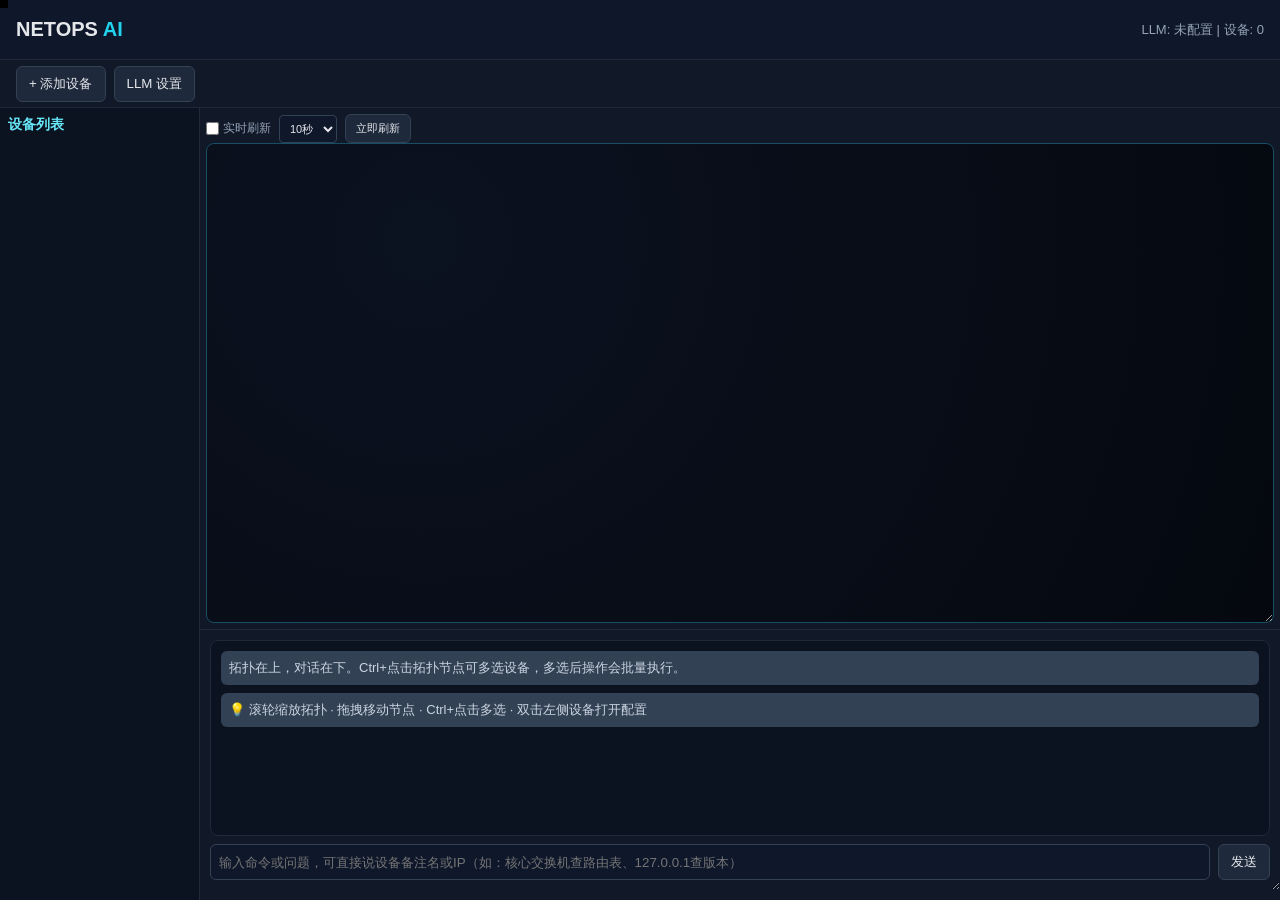
==== web/templates/index.html @ c91649f5 "chore: commit web updates and test scripts" ====
﻿<!DOCTYPE html>
<html lang="zh-CN">
<head>
  <meta charset="UTF-8">
  <meta name="viewport" content="width=device-width, initial-scale=1.0">
  <title>NetOps AI</title>
  <style>
    * { box-sizing: border-box; margin: 0; padding: 0; }
    body { font-family: sans-serif; background: #111827; color: #e5e7eb; }

    .header { height: 60px; background: #0f172a; border-bottom: 1px solid #1f2937; display: flex; align-items: center; justify-content: space-between; padding: 0 16px; }
    .title { font-weight: 700; font-size: 20px; }
    .title span { color: #22d3ee; }
    .status { color: #94a3b8; font-size: 13px; }

    .toolbar { height: 48px; background: #111827; border-bottom: 1px solid #1f2937; display: flex; align-items: center; gap: 8px; padding: 0 16px; }
    .btn { padding: 8px 12px; border: 1px solid #334155; background: #1e293b; color: #e5e7eb; border-radius: 6px; cursor: pointer; display: inline-block; text-align: center; min-height: 20px; }
    .btn:hover { border-color: #22d3ee; }

    .layout { height: calc(100vh - 108px); display: grid; grid-template-columns: 200px 1fr; }

    .left { border-right: 1px solid #1f2937; background: #0b1220; padding: 8px; overflow: auto; }
    .left h3 { margin-bottom: 10px; color: #67e8f9; font-size: 14px; }
    .device-item { padding: 8px; border: 1px solid #1f2937; border-radius: 6px; background: #0f172a; margin-bottom: 4px; cursor: pointer; }
    .device-item:hover { border-color: #22d3ee; }
    .device-name { font-weight: 600; font-size: 13px; }
    .device-ip { color: #6b7280; font-size: 11px; margin-top: 2px; }
    .dev-group { margin-bottom: 4px; }
    .dev-group-header { display: flex; align-items: center; gap: 6px; padding: 8px 10px; background: #0f172a; color: #94a3b8; font-size: 12px; font-weight: 600; cursor: pointer; border-radius: 4px; min-height: 28px; }
    .dev-group-header:hover { background: #1e293b; color: #e5e7eb; }
    .dev-group-arrow { font-size: 9px; transition: transform 0.15s; }
    .dev-group.open .dev-group-arrow { transform: rotate(90deg); }
    .dev-group-body { display: none; }
    .dev-group.open .dev-group-body { display: block; }

    .center { display: flex; flex-direction: column; min-width: 0; overflow-y: auto; }
    .topology-panel { border-bottom: 1px solid #1f2937; padding: 6px; flex-shrink: 0; }
    .topology-actions { display: flex; gap: 8px; flex-wrap: wrap; align-items: center; }
    .topology-infinite { position: relative; border: 1px solid #164e63; border-radius: 8px; background: radial-gradient(circle at 20% 20%, #0b1220 0%, #05080f 100%); height: 480px; min-height: 200px; max-height: 80vh; overflow: hidden; resize: vertical; }
    .topology-world { position: absolute; inset: 0; transform-origin: 0 0; }
    #topology-svg { position: absolute; inset: 0; width: 100%; height: 100%; pointer-events: none; }
    #topology-node-layer { position: absolute; inset: 0; }
    .topo-node { position: absolute; width: 120px; min-height: 32px; border: 1px solid #22d3ee; border-radius: 8px; background: rgba(6, 15, 27, 0.9); box-shadow: 0 0 10px rgba(34, 211, 238, 0.3); padding: 5px 7px; cursor: pointer; user-select: none; }
    .topo-node:hover { box-shadow: 0 0 16px rgba(56, 189, 248, 0.5); }
    .topo-node.router { border-color: #60a5fa; box-shadow: 0 0 10px rgba(96, 165, 250, 0.35); border-radius: 999px; }
    .topo-node.firewall { border-color: #fb923c; box-shadow: 0 0 10px rgba(251, 146, 60, 0.3); border-radius: 4px; }
    .topo-node.switch { border-color: #34d399; box-shadow: 0 0 10px rgba(52, 211, 153, 0.3); border-radius: 8px; }
    .topo-node.selected { box-shadow: 0 0 24px rgba(245, 158, 11, 0.8), 0 0 48px rgba(245, 158, 11, 0.3) !important; border-color: #f59e0b !important; border-width: 2px; }
    .topo-head { display:flex; align-items:center; gap:4px; }
    .node-dot { width: 8px; height: 8px; border-radius: 50%; background:#22d3ee; box-shadow:0 0 6px #22d3ee; flex: 0 0 8px; }
    .node-icon { width: 14px; height: 14px; flex: 0 0 14px; }
    .node-remark { font-size: 11px; font-weight: 700; color: #d1fafb; white-space: nowrap; overflow: hidden; text-overflow: ellipsis; line-height: 16px; flex: 1; }
    .node-status { width: 6px; height: 6px; border-radius: 50%; flex: 0 0 6px; margin-left: auto; }
    .node-status.online { background: #34d399; box-shadow: 0 0 4px #34d399; }
    .node-status.offline { background: #6b7280; }
    .node-chips { display: flex; gap: 2px; flex-wrap: nowrap; overflow: hidden; margin-top: 2px; }
    .chip { font-size: 9px; padding: 0 3px; border-radius: 2px; background: rgba(34,211,238,0.15); color: #67e8f9; white-space: nowrap; line-height: 12px; }
    .chip.warn { background: rgba(251,146,60,0.2); color: #fb923c; }
    .chip.ok { background: rgba(52,211,153,0.2); color: #34d399; }
    .cmd-output { margin:4px 0; border:1px solid #1e293b; border-radius:4px; overflow:hidden; }
    .cmd-header { display:flex; justify-content:space-between; padding:4px 8px; background:rgba(30,41,59,0.8); cursor:pointer; font-size:11px; color:#94a3b8; }
    .cmd-header:hover { background:rgba(51,65,85,0.8); }
    .cmd-name { color:#e2e8f0; font-weight:600; }
    .cmd-toggle { color:#64748b; font-size:10px; }
    .cmd-body { padding:6px 8px; background:rgba(6,15,27,0.6); font-size:10px; color:#94a3b8; max-height:300px; overflow-y:auto; }
    .cmd-body.collapsed { max-height:60px; overflow:hidden; position:relative; }
    .cmd-body.collapsed::after { content:''; position:absolute; bottom:0; left:0; right:0; height:20px; background:linear-gradient(transparent,rgba(6,15,27,0.9)); }
    .chip.ok { background: rgba(52,211,153,0.2); color: #34d399; }
    .topo-edge { stroke: #22d3ee; stroke-width: 1.8; opacity: 0.9; fill: none; }
    .topo-edge.trunk { stroke: #f59e0b; }
    .topo-edge.access { stroke: #22d3ee; }
    .topo-edge.l3-p2p { stroke: #34d399; stroke-dasharray: 5 4; }
    .port-label { fill: #7dd3fc; font-size: 10px; }
    .port-label.right { text-anchor: end; }

    .links { border: 1px solid #1f2937; border-radius: 8px; background: #0f172a; padding: 8px; max-height: 120px; overflow: auto; }
    .link-row { font-size: 12px; color: #cbd5e1; padding: 4px 0; border-bottom: 1px solid #1f2937; }    .link-row:last-child { border-bottom: none; }

    .chat-panel { padding: 10px; display: flex; flex-direction: column; height: 260px; min-height: 120px; max-height: 80vh; resize: vertical; overflow: hidden; flex-shrink: 0; }
    .messages { border: 1px solid #1f2937; border-radius: 8px; background: #0b1220; padding: 10px; overflow: auto; flex: 1; }
    .msg { margin-bottom: 8px; padding: 8px; border-radius: 6px; font-size: 13px; }
    .msg-user { background: #1d4ed8; color: #fff; text-align: right; }
    .msg-ai { background: #1f2937; }
    .msg-system { background: #334155; color: #cbd5e1; }
    .msg pre { background: #0f172a; border: 1px solid #1e293b; border-radius: 6px; padding: 8px; margin: 6px 0; font-size: 12px; color: #94a3b8; white-space: pre-wrap; word-break: break-all; overflow-x: auto; max-height: 200px; overflow-y: auto; }
    .msg .cmd-label { font-size: 11px; color: #67e8f9; margin-bottom: 2px; }
    .msg .answer { color: #e5e7eb; margin-top: 6px; line-height: 1.5; }
    .msg .answer strong { color: #67e8f9; }
    .chat-input { display: flex; gap: 8px; margin-top: 8px; }
    .chat-input input { flex: 1; border: 1px solid #334155; background: #0f172a; color: #e5e7eb; border-radius: 6px; padding: 8px; }

    .detail-row { display: flex; justify-content: space-between; border-bottom: 1px solid #1f2937; padding: 6px 0; }
    .detail-key { width: 80px; color: #94a3b8; font-size: 12px; flex-shrink:0; }
    .detail-val { flex: 1; color: #e5e7eb; font-size: 13px; margin-left: 8px; }

    .config-module { border: 1px solid #1f2937; border-radius: 8px; margin-bottom: 10px; overflow: hidden; }
    .config-module-header { padding: 8px 10px; background: #0f172a; color: #67e8f9; font-size: 13px; font-weight: 600; cursor: pointer; display: flex; justify-content: space-between; align-items: center; }
    .config-module-header:hover { background: #1e293b; }
    .config-module-body { padding: 10px; display: none; }
    .config-module.open .config-module-body { display: block; }
    .config-exec-btn { width: 100%; padding: 8px; background: #1d4ed8; color: #fff; border: none; border-radius: 6px; cursor: pointer; font-size: 13px; margin-top: 6px; }
    .config-exec-btn:hover { background: #2563eb; }
    .config-exec-btn:disabled { background: #334155; cursor: not-allowed; }
    .config-result { margin-top: 6px; padding: 6px; border-radius: 6px; font-size: 12px; max-height: 120px; overflow: auto; }
    .config-result.success { background: #064e3b; color: #6ee7b7; }
    .config-result.error { background: #450a0a; color: #fca5a5; }

    .cfg-tab { padding: 8px 14px; border: none; background: transparent; color: #94a3b8; font-size: 12px; cursor: pointer; border-bottom: 2px solid transparent; white-space: nowrap; }
    .cfg-tab.active { color: #22d3ee; border-bottom-color: #22d3ee; }
    .cfg-tab:hover { color: #67e8f9; }
    .cfg-grid { display: grid; grid-template-columns: 1fr 1fr; gap: 6px; }
    .cfg-grid .btn { font-size: 12px; padding: 8px 10px; text-align: left; min-height: 32px; }
    .cfg-grid .btn:hover { border-color: #22d3ee; background: #1e293b; }

    .modal { display: none; position: fixed; inset: 0; background: rgba(2, 6, 23, 0.75); align-items: center; justify-content: center; z-index: 1000; }
    .modal.show { display: flex; }
    .modal-box { width: 460px; max-width: 92vw; background: #0f172a; border: 1px solid #334155; border-radius: 10px; padding: 14px; z-index: 1001; position: relative; }
    .modal-head { display: flex; justify-content: space-between; align-items: center; margin-bottom: 10px; position: relative; z-index: 10; }
    .close { background: #1e293b; color: #e5e7eb; border: 1px solid #475569; font-size: 20px; cursor: pointer; min-width: 32px; min-height: 32px; display: inline-flex; align-items: center; justify-content: center; border-radius: 6px; padding: 4px; line-height: 1; flex-shrink: 0; }
    .close:hover { color: #ef4444; background: rgba(239,68,68,0.15); border-color: #ef4444; }
    .form-group { margin-bottom: 10px; }
    .form-group label { display: block; margin-bottom: 4px; color: #94a3b8; font-size: 12px; }
    .form-group input, .form-group select { width: 100%; border: 1px solid #334155; background: #0b1220; color: #e5e7eb; border-radius: 6px; padding: 8px; }
    .modal-actions { display: flex; justify-content: flex-end; gap: 8px; margin-top: 8px; }
  </style>
</head>
<body>
  <div class="header">
    <div class="title">NETOPS <span>AI</span></div>
    <div class="status"><span id="llm-status">LLM: 未配置</span> | <span id="device-count">设备: 0</span></div>
  </div>

  <div class="toolbar">
    <button class="btn" id="btn-add">+ 添加设备</button>
    <button class="btn" id="btn-llm">LLM 设置</button>
  </div>

  <div class="layout">
    <aside class="left">
      <h3>设备列表</h3>
      <div id="device-list"></div>
    </aside>

    <main class="center">
      <section class="topology-panel">
        <div class="topology-actions">
          <label style="font-size:12px;color:#94a3b8;display:flex;align-items:center;gap:4px;"><input type="checkbox" id="topo-autorefresh"> 实时刷新</label>
          <select id="topo-refresh-interval" style="font-size:11px;padding:4px 6px;background:#0f172a;color:#e5e7eb;border:1px solid #334155;border-radius:4px;min-height:28px;">
            <option value="5">5秒</option><option value="10" selected>10秒</option><option value="30">30秒</option><option value="60">60秒</option>
          </select>
          <button class="btn" id="btn-refresh-now" style="font-size:11px;padding:6px 10px;min-height:28px;">立即刷新</button>
        </div>
        <div id="topo-debug" style="position:absolute;top:0;left:0;z-index:999;background:#000;color:#0f0;font-size:10px;padding:4px;"></div>
        <div class="topology-infinite" id="topology-infinite">
          <div class="topology-world" id="topology-world">
            <svg id="topology-svg"></svg>
            <div id="topology-node-layer"></div>
          </div>
        </div>
      </section>

      <section class="chat-panel">
        <div class="messages" id="messages">
          <div class="msg msg-system">拓扑在上，对话在下。Ctrl+点击拓扑节点可多选设备，多选后操作会批量执行。</div>
        </div>
        <div class="chat-input">
          <input id="chat-input" placeholder="输入命令或问题，可直接说设备备注名或IP（如：核心交换机查路由表、127.0.0.1查版本）">
          <button class="btn" id="btn-stop" style="display:none;background:#dc2626;border-color:#dc2626;color:#fff;">停止</button>
          <button class="btn" id="btn-send">发送</button>
        </div>
      </section>
    </main>
  </div>

  <!-- 设备详情弹窗 -->
  <div class="modal" id="modal-device-detail">
    <div class="modal-box" style="width:480px;max-height:80vh;display:flex;flex-direction:column;">
      <div class="modal-head"><strong id="detail-modal-title">设备详情</strong><button class="close" onclick="closeModal('modal-device-detail')">×</button></div>
      <div id="detail-content"></div>
      <div style="margin-top:10px;display:grid;gap:8px;">
        <button class="btn" id="btn-test-detail">测试连接</button>
        <button class="btn" id="btn-conn-edit-detail">编辑</button>
        <button class="btn" id="btn-delete-detail">删除设备</button>
      </div>
    </div>
  </div>

  <div class="modal" id="modal-device">
    <div class="modal-box">
      <div class="modal-head"><strong id="modal-device-title">添加设备</strong><button class="close" onclick="closeModal('modal-device')">×</button></div>
      <div class="form-group"><label>连接方式</label><select id="add-type" onchange="toggleFields()"><option value="ssh">SSH</option><option value="telnet">Telnet</option><option value="serial">串口</option></select></div>
      <div class="form-group"><label>设备类型</label><select id="add-device-type"><option value="layer2_switch">二层交换机</option><option value="layer3_switch">三层交换机</option><option value="router">路由器</option><option value="firewall">防火墙</option><option value="unknown" selected>自动识别</option></select></div>
      <div id="net-fields">
        <div class="form-group"><label>IP</label><input id="add-ip" placeholder="192.168.1.1"></div>
        <div class="form-group"><label>端口</label><input id="add-port" value="22"></div>
      </div>
      <div id="serial-fields" style="display:none;">
        <div class="form-group"><label>串口</label><input id="add-serial" placeholder="COM3"></div>
        <div class="form-group"><label>波特率</label><select id="add-baud"><option value="9600">9600</option><option value="115200" selected>115200</option></select></div>
      </div>
      <div class="form-group"><label>备注</label><input id="add-remark" placeholder="例如：上海核心"></div>
      <div class="form-group"><label>用户名</label><input id="add-user" placeholder="admin"></div>
      <div class="form-group"><label>密码</label><input id="add-pass" type="password"></div>
      <div class="modal-actions">
        <button class="btn" id="btn-save-device" style="background:#1d4ed8;color:#fff;">保存</button>
        <button class="btn" id="btn-test-device" style="display:none;">测试连接</button>
        <button class="btn" id="btn-delete-device" style="background:#7c2d12;border-color:#7c2d12;display:none;">删除</button>
        <button class="btn" onclick="closeModal('modal-device')" style="margin-left:auto;">取消</button>
      </div>
    </div>
  </div>

  <div class="modal" id="modal-conn">
    <div class="modal-box">
      <div class="modal-head"><strong>连接方式编辑</strong><button class="close" onclick="closeModal('modal-conn')">×</button></div>
      <div class="form-group"><label>连接方式</label><select id="conn-type" onchange="toggleConnFields()"><option value="ssh">SSH</option><option value="telnet">Telnet</option><option value="serial">串口</option></select></div>
      <div class="form-group"><label>设备类型</label><select id="conn-device-type"><option value="layer2_switch">二层交换机</option><option value="layer3_switch">三层交换机</option><option value="router">路由器</option><option value="firewall">防火墙</option><option value="unknown">自动识别</option></select></div>
      <div class="form-group"><label>备注</label><input id="conn-remark" placeholder="例如：核心交换机"></div>
      <div id="conn-net-fields">
        <div class="form-group"><label>IP</label><input id="conn-ip" placeholder="192.168.1.1"></div>
        <div class="form-group"><label>端口</label><input id="conn-port" value="22"></div>
      </div>
      <div id="conn-serial-fields" style="display:none;">
        <div class="form-group"><label>串口</label><input id="conn-serial" placeholder="COM3"></div>
        <div class="form-group"><label>波特率</label><select id="conn-baud"><option value="9600">9600</option><option value="115200" selected>115200</option></select></div>
      </div>
      <div class="form-group"><label>用户名</label><input id="conn-user" placeholder="admin"></div>
      <div class="form-group"><label>密码</label><input id="conn-pass" type="password"></div>
      <div class="modal-actions"><button class="btn" onclick="closeModal('modal-conn')">取消</button><button class="btn" id="btn-save-conn">保存连接方式</button></div>
    </div>
  </div>

  <div class="modal" id="modal-llm">
    <div class="modal-box">
      <div class="modal-head"><strong>LLM 配置</strong><button class="close" onclick="closeModal('modal-llm')">×</button></div>
      <div class="form-group"><label>Endpoint</label><input id="llm-endpoint" placeholder="http://127.0.0.1:1234/v1"></div>
      <div class="form-group"><label>API Key（可选）</label><input id="llm-key"></div>
      <div class="form-group"><label>模型</label><select id="llm-model"><option value="">-- 获取 --</option></select></div>
      <div class="modal-actions"><button class="btn" id="btn-get-models">获取模型</button><button class="btn" id="btn-save-llm">保存</button></div>
    </div>
  </div>

  <div class="modal" id="modal-config">
    <div class="modal-box" style="width:680px;max-width:96vw;max-height:90vh;display:flex;flex-direction:column;">
      <div class="modal-head">
        <strong id="config-modal-title">配置中心</strong>
        <span id="config-device-type" style="margin-left:8px;font-size:11px;color:#94a3b8;"></span>
        <button class="close" onclick="closeModal('modal-config')">×</button>
      </div>
      <div id="config-tabs" style="display:flex;gap:0;border-bottom:1px solid #1f2937;margin-bottom:10px;flex-shrink:0;overflow-x:auto;"></div>
      <div id="config-panel" style="flex:1;overflow-y:auto;padding-right:4px;"></div>
    </div>
  </div>

  <script>
    let devices = [];
    let selectedId = null;
    let selectedIds = new Set();  // 多选设备集合
    let editingDeviceId = null;
    let editingBasicOnly = false;
    let topologyState = { nodes: [], links: [], version: 1 };
    let view = { x: 0, y: 0, scale: 1 };
    let dragNodeId = null;
    let dragStart = null;
    let panning = false;

    document.addEventListener('DOMContentLoaded', async () => {
      console.log('[NetOps] DOM loaded, initializing...');
      loadChatHistory();
      bindEvents();
      console.log('[NetOps] Events bound');
      await loadDevices();
      console.log('[NetOps] Devices loaded:', devices.length);
      await loadTopologyState();
      console.log('[NetOps] Topology state loaded, links:', (topologyState.links||[]).length);
      await loadTopologyTemplates();
      await loadLLM();
      buildTopologyFromDevices();
      renderAll();
      console.log('[NetOps] Init complete. openDeviceDetail:', typeof openDeviceDetail, 'openTopologyDeviceConfig:', typeof openTopologyDeviceConfig);
    });

    function bindEvents() {
      document.getElementById('btn-add').onclick = openAddDevice;
      document.getElementById('btn-save-device').onclick = saveDevice;
      document.getElementById('btn-test-device').onclick = testCurrentDevice;
      document.getElementById('btn-delete-device').onclick = deleteCurrentDevice;
      document.getElementById('btn-save-conn').onclick = saveConnConfig;
      document.getElementById('btn-send').onclick = sendChat;
      document.getElementById('btn-stop').onclick = stopChat;
      document.getElementById('chat-input').onkeydown = e => { if (e.key === 'Enter') sendChat(); };

      document.getElementById('btn-llm').onclick = () => openModal('modal-llm');
      document.getElementById('btn-get-models').onclick = getModels;
      document.getElementById('btn-save-llm').onclick = saveLLM;

      document.getElementById('btn-refresh-now').onclick = async () => {
        const btn = document.getElementById('btn-refresh-now');
        if (btn.disabled) return;
        btn.disabled = true; btn.textContent = '发现中...';
        addMsg('system', '⏳ 重新发现拓扑...');
        try {
          const r = await fetch('/api/topology/discover', { method: 'POST' });
          const d = await r.json();
          if (d.success) {
            topologyState = d.state || topologyState;
            await loadDevices();
            buildTopologyFromDevices();
            await syncTopologyState();
            renderAll();
            addMsg('system', `✅ 发现 ${topologyState.links?.length || 0} 条链路`);
          } else {
            addMsg('system', '❌ 发现失败: ' + (d.message || ''));
          }
        } catch (e) {
          addMsg('system', '❌ 请求失败');
        } finally {
          const btn = document.getElementById('btn-refresh-now');
          btn.disabled = false; btn.textContent = '立即刷新';
        }
      };
      document.getElementById('topo-autorefresh').onchange = function() {
        if(this.checked) startTopoRefresh(parseInt(document.getElementById('topo-refresh-interval').value));
        else stopTopoRefresh();
      };
      document.getElementById('topo-refresh-interval').onchange = function() {
        if(document.getElementById('topo-autorefresh').checked) startTopoRefresh(parseInt(this.value));
      };

      initTopologyInteractions();
    }

    function openModal(id) { document.getElementById(id).classList.add('show'); }
    function closeModal(id) { document.getElementById(id).classList.remove('show'); }

    const CHAT_HISTORY_KEY = 'netops_chat_history';
    const MAX_HISTORY = 50;

    function loadChatHistory() {
      try {
        const h = JSON.parse(localStorage.getItem(CHAT_HISTORY_KEY) || '[]');
        h.forEach(m => {
          const box = document.getElementById('messages');
          const cls = m.type === 'user' ? 'msg-user' : (m.type === 'system' ? 'msg-system' : 'msg-ai');
          const html = m.type === 'ai' ? formatAIResponse(m.text) : escapeHtml(m.text);
          box.innerHTML += `<div class="msg ${cls}">${html}</div>`;
        });
        const box = document.getElementById('messages');
        box.scrollTop = box.scrollHeight;
      } catch(e) {}
    }

    function addMsg(type, text) {
      const box = document.getElementById('messages');
      const cls = type === 'user' ? 'msg-user' : (type === 'system' ? 'msg-system' : 'msg-ai');
      let html = '';
      if (type === 'ai' && text) {
        html = formatAIResponse(text);
      } else {
        html = escapeHtml(text);
      }
      box.innerHTML += `<div class="msg ${cls}">${html}</div>`;
      box.scrollTop = box.scrollHeight;
      // 持久化
      try {
        const h = JSON.parse(localStorage.getItem(CHAT_HISTORY_KEY) || '[]');
        h.push({type, text});
        if (h.length > MAX_HISTORY) h.splice(0, h.length - MAX_HISTORY);
        localStorage.setItem(CHAT_HISTORY_KEY, JSON.stringify(h));
      } catch(e) {}
    }

    function escapeHtml(s) {
      return String(s).replace(/&/g,'&amp;').replace(/</g,'&lt;').replace(/>/g,'&gt;');
    }

    function formatAIResponse(text) {
      // 把 AI 回复按"命令:"/"命令：" 和 "输出:"/"输出：" 分段
      // 模式：命令: xxx \n 输出: yyy \n --- \n 总结内容
      let html = '';
      const parts = text.split(/---+/);
      const cmdSection = parts[0] || '';
      const answerSection = parts.slice(1).join('---').trim();

      // 解析命令和输出
      const cmdBlocks = [];
      const cmdRegex = /(?:命令|命令)[：:]\s*(.*?)(?=(?:输出|输出)[：:]|$)/gs;
      const outRegex = /(?:输出|输出)[：:]\s*(.*?)(?=---|(?:命令|命令)[：:]|$)/gs;

      // 简单分段：按 "命令:" 和 "输出:" 切
      let remaining = cmdSection;
      let hasCmd = false;
      while (remaining.length > 0) {
        const cmdIdx = remaining.search(/(?:命令)[：:]/);
        const outIdx = remaining.search(/(?:输出)[：:]/);

        if (cmdIdx >= 0 || outIdx >= 0) {
          hasCmd = true;
          // 取最早的那个
          const firstIdx = (cmdIdx >= 0 && outIdx >= 0) ? Math.min(cmdIdx, outIdx) : Math.max(cmdIdx, outIdx);
          const before = remaining.substring(0, firstIdx).trim();
          if (before) html += `<div class="answer">${escapeHtml(before)}</div>`;
          remaining = remaining.substring(firstIdx);

          if (remaining.startsWith('命令') || remaining.startsWith('命令')) {
            const endCmd = remaining.indexOf('输出');
            const cmdText = endCmd >= 0 ? remaining.substring(3, endCmd).replace(/[：:]/, '').trim() : remaining.substring(3).replace(/[：:]/, '').trim();
            html += `<div class="cmd-label">📌 命令</div>`;
            html += `<pre>${escapeHtml(cmdText)}</pre>`;
            remaining = endCmd >= 0 ? remaining.substring(endCmd) : '';
          } else if (remaining.startsWith('输出') || remaining.startsWith('输出')) {
            const endOut = remaining.indexOf('---');
            const endCmd2 = remaining.indexOf('命令', 3);
            let endPos = remaining.length;
            if (endOut >= 0) endPos = Math.min(endPos, endOut);
            if (endCmd2 >= 0) endPos = Math.min(endPos, endCmd2);
            const outText = remaining.substring(3, endPos).replace(/[：:]/, '').trim();
            html += `<div class="cmd-label">📋 输出</div>`;
            html += `<pre>${escapeHtml(outText)}</pre>`;
            remaining = remaining.substring(endPos);
          } else {
            html += escapeHtml(remaining);
            break;
          }
        } else {
          if (remaining.trim()) html += `<div class="answer">${escapeHtml(remaining)}</div>`;
          break;
        }
      }

      // 答案部分（--- 之后的内容，直接追加不额外加标题）
      if (answerSection) {
        html += `<div class="answer" style="margin-top:8px; padding-top:6px; border-top:1px solid #334155;">${escapeHtml(answerSection)}</div>`;
      }

      // 如果没有解析出任何命令块，直接显示原文
      if (!hasCmd && !answerSection) {
        html = `<div class="answer">${escapeHtml(text)}</div>`;
      }

      return html;
    }

    function toggleFields() {
      const t = document.getElementById('add-type').value;
      document.getElementById('net-fields').style.display = t === 'serial' ? 'none' : 'block';
      document.getElementById('serial-fields').style.display = t === 'serial' ? 'block' : 'none';
      if (t === 'ssh') document.getElementById('add-port').value = '22';
      if (t === 'telnet') document.getElementById('add-port').value = '23';
    }

    function toggleConnFields() {
      const t = document.getElementById('conn-type').value;
      document.getElementById('conn-net-fields').style.display = t === 'serial' ? 'none' : 'block';
      document.getElementById('conn-serial-fields').style.display = t === 'serial' ? 'block' : 'none';
      if (t === 'ssh') document.getElementById('conn-port').value = '22';
      if (t === 'telnet') document.getElementById('conn-port').value = '23';
    }

    function openAddDevice() {
      editingDeviceId = null;
      editingBasicOnly = false;
      document.getElementById('modal-device-title').textContent = '添加设备';
      document.getElementById('add-type').value = 'ssh';
      document.getElementById('add-device-type').value = 'unknown';
      document.getElementById('add-ip').value = '';
      document.getElementById('add-port').value = '22';
      document.getElementById('add-serial').value = '';
      document.getElementById('add-baud').value = '115200';
      document.getElementById('add-remark').value = '';
      document.getElementById('add-user').value = '';
      document.getElementById('add-pass').value = '';
      document.getElementById('add-type').closest('.form-group').style.display = 'block';
      document.getElementById('add-user').closest('.form-group').style.display = 'block';
      document.getElementById('add-pass').closest('.form-group').style.display = 'block';
      document.getElementById('btn-delete-device').style.display = 'none';
      document.getElementById('btn-test-device').style.display = 'none';
      toggleFields();
      openModal('modal-device');
    }

    function openDeviceEditor(id) {
      const d = devices.find(x => x.id === id);
      if (!d) return;
      editingDeviceId = id;
      editingBasicOnly = false;
      document.getElementById('modal-device-title').textContent = '编辑连接配置';
      document.getElementById('add-type').value = d.conn_type || 'ssh';
      toggleFields();
      if (d.conn_type === 'serial') {
        document.getElementById('add-serial').value = d.serial_port || '';
        document.getElementById('add-baud').value = String(d.baud || 115200);
      } else {
        document.getElementById('add-ip').value = d.ip || '';
        document.getElementById('add-port').value = String(d.port || (d.conn_type === 'telnet' ? 23 : 22));
      }
      document.getElementById('add-device-type').value = d.device_type || 'unknown';
      document.getElementById('add-remark').value = d.remark || '';
      document.getElementById('add-user').value = d.username || '';
      document.getElementById('add-pass').value = d.password || '';

      // 左侧编辑：全部字段都可编辑
      document.getElementById('add-type').closest('.form-group').style.display = 'block';
      document.getElementById('add-user').closest('.form-group').style.display = 'block';
      document.getElementById('add-pass').closest('.form-group').style.display = 'block';

      // 编辑模式显示测试连接和删除按钮
      document.getElementById('btn-delete-device').style.display = 'inline-block';
      document.getElementById('btn-test-device').style.display = 'inline-block';

      openModal('modal-device');
    }

    function openConnEditor(id) {
      if (id) { selectedIds.clear(); selectedIds.add(id); selectedId = id; }
      const d = devices.find(x => x.id === selectedId);
      if (!d) { alert('请先选中设备'); return; }
      document.getElementById('conn-type').value = d.conn_type || 'ssh';
      document.getElementById('conn-device-type').value = d.device_type || 'unknown';
      document.getElementById('conn-remark').value = d.remark || '';
      document.getElementById('conn-ip').value = d.ip || '';
      document.getElementById('conn-port').value = String(d.port || (d.conn_type === 'telnet' ? 23 : 22));
      document.getElementById('conn-serial').value = d.serial_port || '';
      document.getElementById('conn-baud').value = String(d.baud || 115200);
      document.getElementById('conn-user').value = d.username || '';
      document.getElementById('conn-pass').value = d.password || '';
      toggleConnFields();
      openModal('modal-conn');
    }

    async function saveConnConfig() {
      const d = devices.find(x => x.id === selectedId);
      if (!d) { alert('请先选中设备'); return; }
      const connType = document.getElementById('conn-type').value;
      const payload = {
        device_id: d.id,
        conn_type: connType,
        device_type: document.getElementById('conn-device-type').value || d.device_type || 'unknown',
        remark: document.getElementById('conn-remark').value.trim(),
        username: document.getElementById('conn-user').value.trim(),
        password: document.getElementById('conn-pass').value,
      };
      if (connType === 'serial') {
        payload.serial_port = document.getElementById('conn-serial').value.trim();
        payload.baud = parseInt(document.getElementById('conn-baud').value || '115200');
        if (!payload.serial_port) { alert('请输入串口'); return; }
      } else {
        payload.ip = document.getElementById('conn-ip').value.trim();
        payload.port = parseInt(document.getElementById('conn-port').value || (connType === 'telnet' ? '23' : '22'));
        if (!payload.ip) { alert('请输入 IP'); return; }
      }

      const r = await fetch('/api/device/add', {
        method: 'POST',
        headers: { 'Content-Type': 'application/json' },
        body: JSON.stringify(payload)
      });
      const res = await r.json();
      if (!res.success) { alert(res.message || '保存失败'); return; }
      closeModal('modal-conn');
      await loadDevices();
      buildTopologyFromDevices();
      await syncTopologyState();
      renderAll();
      addMsg('system', '连接方式已更新');
    }

    async function loadDevices() {
      const r = await fetch('/api/devices');
      const d = await r.json();
      devices = d.devices || [];
    }

    async function loadTopologyState() {
      try {
        const r = await fetch('/api/topology/state');
        const d = await r.json();
        topologyState = d.state || { nodes: [], links: [], version: 1 };
      } catch {
        topologyState = { nodes: [], links: [], version: 1 };
      }
    }

    async function syncTopologyState() {
      await fetch('/api/topology/state', {
        method: 'PATCH',
        headers: { 'Content-Type': 'application/json' },
        body: JSON.stringify(topologyState)
      });
    }

    function buildTopologyFromDevices() {
      const oldNodes = topologyState.nodes || [];
      topologyState.nodes = devices.map(d => {
        const existing = oldNodes.find(n => n.id === d.id);
        return {
          id: d.id,
          name: d.name,
          remark: d.remark || '',
          ip: d.ip || d.serial_port || 'N/A',
          deviceType: d.device_type || 'unknown',
          x: existing?.x,
          y: existing?.y
        };
      });
    }

    function iconSvg(dtype) {
      const t = (dtype || '').toLowerCase();
      if (t.includes('router')) {
        return `<svg class="node-icon" viewBox="0 0 24 24" fill="none"><circle cx="12" cy="12" r="10" stroke="#60a5fa" stroke-width="2"/><path d="M7 12h10M12 7v10" stroke="#60a5fa" stroke-width="2"/></svg>`;
      }
      if (t.includes('firewall')) {
        return `<svg class="node-icon" viewBox="0 0 24 24" fill="none"><rect x="4" y="4" width="16" height="16" rx="2" stroke="#fb923c" stroke-width="2"/><path d="M4 10h16M4 14h16M10 4v16M14 4v16" stroke="#fb923c" stroke-width="1.5"/></svg>`;
      }
      return `<svg class="node-icon" viewBox="0 0 24 24" fill="none"><rect x="3" y="6" width="18" height="12" rx="2" stroke="#34d399" stroke-width="2"/><circle cx="8" cy="12" r="1.5" fill="#34d399"/><circle cx="12" cy="12" r="1.5" fill="#34d399"/><circle cx="16" cy="12" r="1.5" fill="#34d399"/></svg>`;
    }

    let _clickMoved = false;

    function initTopologyInteractions() {
      const infinite = document.getElementById('topology-infinite');
      const nodeLayer = document.getElementById('topology-node-layer');

      infinite.addEventListener('wheel', (e) => {
        e.preventDefault();
        const delta = e.deltaY > 0 ? -0.08 : 0.08;
        view.scale = Math.min(2.2, Math.max(0.4, view.scale + delta));
        renderTopology();
      }, { passive: false });

      infinite.addEventListener('mousedown', (e) => {
        const node = e.target.closest('.topo-node');
        if (node) {
          dragNodeId = node.dataset.id;
          dragStart = { x: e.clientX, y: e.clientY };
          _clickMoved = false;
          e.preventDefault();
          return;
        }
        panning = true;
        dragStart = { x: e.clientX, y: e.clientY };
        _clickMoved = false;
      });

      window.addEventListener('mousemove', (e) => {
        if (dragNodeId) {
          const n = (topologyState.nodes || []).find(x => x.id === dragNodeId);
          if (!n || !dragStart) return;
          const dx = Math.abs(e.clientX - dragStart.x);
          const dy = Math.abs(e.clientY - dragStart.y);
          if (dx > 3 || dy > 3) _clickMoved = true;
          n.x += (e.clientX - dragStart.x) / view.scale;
          n.y += (e.clientY - dragStart.y) / view.scale;
          dragStart = { x: e.clientX, y: e.clientY };
          renderTopology();
          return;
        }
        if (panning && dragStart) {
          const dx = Math.abs(e.clientX - dragStart.x);
          const dy = Math.abs(e.clientY - dragStart.y);
          if (dx > 3 || dy > 3) _clickMoved = true;
          view.x += (e.clientX - dragStart.x);
          view.y += (e.clientY - dragStart.y);
          dragStart = { x: e.clientX, y: e.clientY };
          renderTopology();
        }
      });

      window.addEventListener('mouseup', async () => {
        if (dragNodeId || panning) {
          const wasClick = !_clickMoved;
          const wasPanning = panning;
          dragNodeId = null;
          panning = false;
          dragStart = null;
          _clickMoved = false;
          // 点击空白区域（非拖拽）→ 取消所有选中
          if (wasClick && wasPanning && selectedIds.size > 0) {
            selectedIds.clear();
            selectedId = null;
            renderAll();
          }
          await syncTopologyState();
        }
      });

      // Esc 键取消选中
      window.addEventListener('keydown', (e) => {
        if (e.key === 'Escape') {
          if (selectedIds.size > 0) {
            selectedIds.clear();
            selectedId = null;
            renderAll();
          }
        }
      });

      // 首次提示
      if (!window._topoTipShown) {
        window._topoTipShown = true;
        addMsg('system', '💡 滚轮缩放拓扑 · 拖拽移动节点 · Ctrl+点击多选 · 双击左侧设备打开配置');
      }
    }

    function renderAll() {
      renderDeviceList();
      renderTopology();
      document.getElementById('device-count').textContent = '设备: ' + devices.length;
    }

    function renderDeviceList() {
      const list = document.getElementById('device-list');
      if (!devices.length) {
        list.innerHTML = '<div style="color:#94a3b8;font-size:12px;">暂无设备</div>';
        return;
      }
      // 按设备类型分组
      const groups = {};
      const typeLabels = {layer2_switch:'二层交换机',layer3_switch:'三层交换机',router:'路由器',firewall:'防火墙',switch:'二层交换机',unknown:'未分类'};
      devices.forEach(d => {
        const t = d.device_type || 'unknown';
        if (!groups[t]) groups[t] = [];
        groups[t].push(d);
      });
      let html = '';
      Object.keys(groups).sort().forEach(type => {
        const label = typeLabels[type] || type;
        const count = groups[type].length;
        html += `<div class="dev-group">
          <div class="dev-group-header" onclick="this.parentElement.classList.toggle('open')">
            <span class="dev-group-arrow">▶</span>
            <span>${label}</span>
            <span style="margin-left:auto;font-size:10px;color:#6b7280;">${count}</span>
          </div>
          <div class="dev-group-body">`;
        groups[type].forEach(d => {
          const onlineDot = d.facts && d.facts.last_collected ? '<span style="width:6px;height:6px;border-radius:50%;background:#34d399;display:inline-block;margin-right:4px;box-shadow:0 0 4px #34d399;"></span>' : '<span style="width:6px;height:6px;border-radius:50%;background:#6b7280;display:inline-block;margin-right:4px;"></span>';
          html += `<div class="device-item" onclick="openConnEditor('${d.id}')" ondblclick="selectAndConfigDevice('${d.id}')" title="单击编辑连接 · 双击打开配置">
            <div class="device-name">${onlineDot}${d.remark || d.name}</div>
            <div class="device-ip">${d.conn_type || 'ssh'}://${d.ip || d.serial_port || 'N/A'}${d.port ? ':' + d.port : ''}</div>
          </div>`;
        });
        html += `</div></div>`;
      });
      list.innerHTML = html;
    }

    function renderTopology() {
      const typeLabels = {layer2_switch:'二层交换机',layer3_switch:'三层交换机',router:'路由器',firewall:'防火墙',switch:'二层交换机',unknown:'未分类'};
      const nodeLayer = document.getElementById('topology-node-layer');
      const svg = document.getElementById('topology-svg');
      const world = document.getElementById('topology-world');

      const nodes = topologyState.nodes || [];
      const links = topologyState.links || [];

      // 智能自动布局（力导向）——只对无坐标的节点布局，或全部重新布局
      const needLayout = nodes.some(n => typeof n.x !== 'number' || typeof n.y !== 'number');
      if (needLayout && nodes.length > 0 && links.length > 0) {
        // 初始位置：按拓扑层级排列
        // 找到连接数最多的节点放中间
        const connCount = {};
        links.forEach(l => { connCount[l.from] = (connCount[l.from]||0)+1; connCount[l.to] = (connCount[l.to]||0)+1; });
        const center = nodes.reduce((a,b) => (connCount[b.id]||0) > (connCount[a.id]||0) ? b : a);
        const cx = 400, cy = 250;
        center.x = cx; center.y = cy;
        // 其他节点按连线关系环形分布
        const others = nodes.filter(n => n.id !== center.id);
        const angleStep = (2 * Math.PI) / Math.max(others.length, 1);
        const radius = Math.max(180, others.length * 60);
        others.forEach((n, i) => {
          const angle = angleStep * i - Math.PI / 2;
          n.x = cx + radius * Math.cos(angle);
          n.y = cy + radius * Math.sin(angle);
        });
        // 力导向迭代优化（简化版）
        for (let iter = 0; iter < 60; iter++) {
          const forces = nodes.map(() => ({fx:0, fy:0}));
          // 节点间斥力
          for (let i = 0; i < nodes.length; i++) {
            for (let j = i+1; j < nodes.length; j++) {
              let dx = nodes[j].x - nodes[i].x;
              let dy = nodes[j].y - nodes[i].y;
              let dist = Math.sqrt(dx*dx + dy*dy) || 1;
              let repulse = 8000 / (dist * dist);
              let ux = dx/dist, uy = dy/dist;
              forces[i].fx -= ux * repulse;
              forces[i].fy -= uy * repulse;
              forces[j].fx += ux * repulse;
              forces[j].fy += uy * repulse;
            }
          }
          // 连线引力
          links.forEach(l => {
            const ai = nodes.findIndex(n => n.id === l.from);
            const bi = nodes.findIndex(n => n.id === l.to);
            if (ai < 0 || bi < 0) return;
            let dx = nodes[bi].x - nodes[ai].x;
            let dy = nodes[bi].y - nodes[ai].y;
            let dist = Math.sqrt(dx*dx + dy*dy) || 1;
            let attract = (dist - 220) * 0.05;
            let ux = dx/dist, uy = dy/dist;
            forces[ai].fx += ux * attract;
            forces[ai].fy += uy * attract;
            forces[bi].fx -= ux * attract;
            forces[bi].fy -= uy * attract;
          });
          // 应用力
          const damping = 0.6;
          nodes.forEach((n, i) => {
            n.x += forces[i].fx * damping;
            n.y += forces[i].fy * damping;
            // 限制在画布内
            n.x = Math.max(40, Math.min(1200, n.x));
            n.y = Math.max(40, Math.min(600, n.y));
          });
        }
      } else if (needLayout && nodes.length > 0) {
        // 没有链路时用网格布局
        let autoIdx = 0;
        nodes.forEach((n) => {
          if (typeof n.x !== 'number' || typeof n.y !== 'number') {
            const cols = 4;
            const row = Math.floor(autoIdx / cols);
            const col = autoIdx % cols;
            n.x = 40 + col * 200;
            n.y = 40 + row * 140;
            autoIdx++;
          }
        });
      }

      world.style.transform = `translate(${view.x}px, ${view.y}px) scale(${view.scale})`;

      if (!nodes.length) {
        nodeLayer.innerHTML = '<div style="color:#94a3b8;position:absolute;left:20px;top:20px;">暂无设备，请先添加设备。</div>';
        svg.innerHTML = '';
      } else {
        nodeLayer.innerHTML = nodes.map(n => {
          const t = (n.deviceType || '').toLowerCase();
          const cls = t.includes('router') ? 'router' : (t.includes('firewall') ? 'firewall' : 'switch');
          const dev = devices.find(x => x.id === n.id);
          const facts = dev?.facts || {};
          let chips = '';
          if (facts.vlan_count) chips += `<span class="chip ok">VLAN:${facts.vlan_count}</span>`;
          if (facts.up_interfaces) chips += `<span class="chip ok">UP:${facts.up_interfaces}</span>`;
          if (facts.trunk_ports?.length) chips += `<span class="chip warn">Trunk:${facts.trunk_ports.length}</span>`;
          chips += facts.last_collected ? `<span class="chip ok">● 在线</span>` : `<span class="chip" style="color:#6b7280;">○ 未采集</span>`;
          const selCls = selectedIds.has(n.id) ? ' selected' : '';
          return `
          <div class="topo-node ${cls}${selCls}" data-id="${n.id}" style="left:${n.x}px; top:${n.y}px;" onclick="selectTopoNode('${n.id}', event)" ondblclick="openTopologyDeviceConfig('${n.id}', event)" title="${n.remark || n.name}\nIP: ${n.ip || 'N/A'}\n类型: ${typeLabels[n.deviceType] || n.deviceType}\n${n.facts && n.facts.vlan_count ? 'VLAN: ' + n.facts.vlan_count : ''}\n${n.facts && n.facts.up_interfaces != null ? 'UP接口: ' + n.facts.up_interfaces + '/' + n.facts.total_interfaces : ''}\n单击选中 · 双击打开配置">
            <div class="topo-head">${iconSvg(t)}<div class="node-remark">${n.remark || n.name || '未命名设备'}</div><span class="node-status ${n.facts && n.facts.last_collected ? 'online' : 'offline'}"></span></div>
            ${chips ? `<div class="node-chips">${chips}</div>` : ''}
          </div>
        `;
        }).join('');

        // 同一对设备间的链路用同一种颜色
        const colors = ['#22d3ee','#a78bfa','#f472b6','#fb923c','#4ade80','#facc15','#60a5fa','#f87171'];
        const pairColors = {};
        let colorIdx = 0;
        links.forEach(l => {
          const pk = [l.from, l.to].sort().join('::');
          if (!(pk in pairColors)) { pairColors[pk] = colors[colorIdx % colors.length]; colorIdx++; }
        });

        svg.innerHTML = links.map((l, idx) => {
          const a = nodes.find(n => n.id === l.from);
          const b = nodes.find(n => n.id === l.to);
          if (!a || !b) return '';

          const pairKey = [l.from, l.to].sort().join('::');
          const siblings = links.filter(x => [x.from, x.to].sort().join('::') === pairKey);
          const order = siblings.findIndex(x => x.id === l.id || x === l);
          const offset = (order - (siblings.length - 1) / 2) * 14;

          const color = pairColors[pairKey];
          const shortPort = (p) => {
            const s = (p || '?').trim();
            return s
              .replace(/^GigabitEthernet/i, 'GE')
              .replace(/^Ten-GigabitEthernet/i, '10GE')
              .replace(/^FortyGigE/i, '40GE')
              .replace(/^HundredGigE/i, '100GE')
              .replace(/^Ethernet/i, 'Eth');
          };
          const lp = shortPort(l.from_port);
          const rp = shortPort(l.to_port);

          // Node centers
          const acx = a.x + 60, acy = a.y + 16;
          const bcx = b.x + 60, bcy = b.y + 16;
          // Direction unit vector
          const dx = bcx - acx, dy = bcy - acy;
          const len = Math.sqrt(dx*dx + dy*dy) || 1;
          const ux = dx/len, uy = dy/len;
          // Perpendicular for offset
          const px = -uy * offset, py = ux * offset;
          // 计算线和节点矩形的交点（节点 120×32，中心偏移 hw=60, hh=19）
          const hw = 60, hh = 19;
          function edgeDist(ux, uy, hw, hh) {
            // 从中心沿 (ux,uy) 方向到矩形边的距离
            const dx = Math.abs(ux) > 0.001 ? hw / Math.abs(ux) : 9999;
            const dy = Math.abs(uy) > 0.001 ? hh / Math.abs(uy) : 9999;
            return Math.min(dx, dy) + 2; // +2 留一点间距
          }
          const rA = edgeDist(ux, uy, hw, hh);
          const rB = edgeDist(-ux, -uy, hw, hh);
          const x1 = acx + ux*rA + px, y1 = acy + uy*rA + py;
          const x2 = bcx + (-ux)*rB + px, y2 = bcy + (-uy)*rB + py;
          const mx = (x1+x2)/2, my = (y1+y2)/2;

          // 端口标签：沿线垂直方向偏移，贴在线段上
          const lineOff = (order - (siblings.length - 1) / 2) * 16;
          // from 端：线段 22% 处 + 垂直偏移
          const tag1x = x1 + (x2-x1)*0.22 + (-uy)*lineOff;
          const tag1y = y1 + (y2-y1)*0.22 + (ux)*lineOff;
          // to 端：线段 78% 处 + 垂直偏移
          const tag2x = x1 + (x2-x1)*0.78 + (-uy)*lineOff;
          const tag2y = y1 + (y2-y1)*0.78 + (ux)*lineOff;

          return `<line class="topo-link" x1="${x1}" y1="${y1}" x2="${x2}" y2="${y2}" stroke="${color}" stroke-width="2" stroke-linecap="round" opacity="0.8"/>
                  <rect x="${tag1x-17}" y="${tag1y-9}" width="35" height="13" rx="2" fill="rgba(6,15,27,0.92)" stroke="${color}" stroke-width="0.5"/>
                  <text x="${tag1x}" y="${tag1y}" fill="${color}" font-size="9" font-family="monospace" text-anchor="middle" font-weight="600">${lp}</text>
                  <rect x="${tag2x-17}" y="${tag2y-9}" width="35" height="13" rx="2" fill="rgba(6,15,27,0.92)" stroke="${color}" stroke-width="0.5"/>
                  <text x="${tag2x}" y="${tag2y}" fill="${color}" font-size="9" font-family="monospace" text-anchor="middle" font-weight="600">${rp}</text>
                  <circle cx="${mx}" cy="${my}" r="3" fill="${color}"/>`;
        }).join('');
      }

      if (!links.length) {
        // no links yet
      }
    }

    function selectDevice(id) {
      selectedId = id;
      renderAll();
    }

    async function saveDevice() {
      const current = devices.find(x => x.id === editingDeviceId);
      const type = editingBasicOnly && current ? (current.conn_type || 'ssh') : document.getElementById('add-type').value;
      const payload = {
        conn_type: type,
        device_type: document.getElementById('add-device-type').value,
        remark: document.getElementById('add-remark').value.trim(),
        username: editingBasicOnly && current ? (current.username || '') : document.getElementById('add-user').value.trim(),
        password: editingBasicOnly && current ? (current.password || '') : document.getElementById('add-pass').value
      };
      if (editingDeviceId) {
        payload.device_id = editingDeviceId;
      }
      if (editingBasicOnly && editingDeviceId) {
        payload.basic_only = true;
      }

      if (type === 'serial') {
        payload.serial_port = editingBasicOnly && current ? (current.serial_port || '') : document.getElementById('add-serial').value.trim();
        payload.baud = editingBasicOnly && current ? parseInt(current.baud || 115200) : parseInt(document.getElementById('add-baud').value || '115200');
      } else {
        payload.ip = editingBasicOnly && current ? (current.ip || '') : document.getElementById('add-ip').value.trim();
        payload.port = editingBasicOnly && current ? parseInt(current.port || (type === 'telnet' ? 23 : 22)) : parseInt(document.getElementById('add-port').value || (type === 'telnet' ? '23' : '22'));
        if (!payload.ip) { alert('请输入 IP'); return; }
      }

      const r = await fetch('/api/device/add', {
        method: 'POST',
        headers: { 'Content-Type': 'application/json' },
        body: JSON.stringify(payload)
      });
      let d;
      try { d = await r.json(); } catch(e) { alert('保存失败：服务器错误'); return; }
      if (!d.success) { alert(d.message || '保存失败'); return; }

      closeModal('modal-device');
      await loadDevices();
      buildTopologyFromDevices();
      await syncTopologyState();
      renderAll();
      // 新增设备后自动采集
      collectDeviceFacts(payload.remark || payload.name);
      addMsg('system', editingDeviceId ? '✅ 设备已更新， 自动采集中设备信息' : '⏳ 自动采集中...');
      editingDeviceId = null;
      editingBasicOnly = false;
    }


    async function loadTopologyTemplates() { /* placeholder */ }
    async function saveTopologyTemplate() { /* placeholder */ }
    async function loadTopologyTemplate() { /* placeholder */ }

    async function discoverTopology() {
      const r = await fetch('/api/topology/discover', { method: 'POST' });
      const d = await r.json();
      if (!d.success) { alert(d.message || '识别失败'); return; }
      topologyState = d.state || topologyState;
      renderTopology();
      addMsg('system', `拓扑识别完成，发现 ${d.discovered_links || 0} 条连线`);
    }

    async function applyTopology() {
      const r = await fetch('/api/topology/apply', {
        method: 'POST',
        headers: { 'Content-Type': 'application/json' },
        body: JSON.stringify({ state: topologyState })
      });
      const d = await r.json();
      if (!d.success) { alert(d.message || '应用失败'); return; }
      const ok = (d.results || []).filter(x => x.result && x.result.success).length;
      const total = (d.results || []).length;
      addMsg('system', `拓扑应用完成：${ok}/${total} 成功`);
    }

    async function loadLLM() {
      try {
        const r = await fetch('/api/llm/config');
        const d = await r.json();
        if (d.endpoint) {
          document.getElementById('llm-endpoint').value = d.endpoint;
          document.getElementById('llm-key').value = d.api_key || '';
          if (d.model) document.getElementById('llm-model').innerHTML = `<option value="${d.model}">${d.model}</option>`;
          document.getElementById('llm-status').textContent = 'LLM: ' + (d.model || '已配置');
        }
      } catch {}
    }

    async function getModels() {
      const endpoint = document.getElementById('llm-endpoint').value.trim();
      const api_key = document.getElementById('llm-key').value.trim();
      if (!endpoint) { alert('请输入 Endpoint'); return; }
      const r = await fetch('/api/llm/test', {
        method: 'POST',
        headers: { 'Content-Type': 'application/json' },
        body: JSON.stringify({ endpoint, api_key })
      });
      const d = await r.json();
      if (!d.success || !(d.models || []).length) { alert(d.message || '获取失败'); return; }
      document.getElementById('llm-model').innerHTML = d.models.map(m => `<option value="${m}">${m}</option>`).join('');
    }

    async function saveLLM() {
      const payload = {
        provider: 'openai',
        endpoint: document.getElementById('llm-endpoint').value.trim(),
        api_key: document.getElementById('llm-key').value.trim(),
        model: document.getElementById('llm-model').value
      };
      if (!payload.endpoint) { alert('请输入 Endpoint'); return; }
      const r = await fetch('/api/llm/config', {
        method: 'POST',
        headers: { 'Content-Type': 'application/json' },
        body: JSON.stringify(payload)
      });
      const d = await r.json();
      if (!d.success) { alert(d.message || '保存失败'); return; }
      closeModal('modal-llm');
      document.getElementById('llm-status').textContent = 'LLM: ' + (payload.model || '已配置');
      addMsg('system', 'LLM 配置已保存');
    }

    let _chatAbort = null;
    let _chatBusy = false;

    function stopChat() {
      if (_chatAbort) { _chatAbort.abort(); _chatAbort = null; }
      _chatBusy = false;
      document.getElementById('btn-stop').style.display = 'none';
      document.getElementById('btn-send').style.display = '';
      const tp = document.getElementById('thinking-placeholder');
      if (tp) tp.remove();
      addMsg('system', '⏹ 已停止');
    }

    async function fullDiagnose(dev) {
      if (_chatBusy) return;
      addMsg('user', `🔍 全面诊断: ${dev}`);
      _chatBusy = true;
      _chatAbort = new AbortController();
      const thinkingHtml = '<div class="chat-msg ai" id="thinking-placeholder"><span style="color:#67e8f9">⏳ 正在全面诊断...</span></div>';
      document.getElementById('messages').insertAdjacentHTML('beforeend', thinkingHtml);
      try {
        const r = await fetch('/api/chat', {
          method: 'POST',
          headers: { 'Content-Type': 'application/json' },
          body: JSON.stringify({ message: `对 ${dev} 执行全面诊断：1.检查接口状态(display interface brief) 2.检查VLAN(display vlan brief) 3.检查ARP(display arp) 4.检查路由表(display ip routing-table) 5.检查CPU和内存(display cpu-usage, display memory) 6.检查LLDP邻居(display lldp neighbor-information list)。对每项给出状态总结，最后给一个整体健康评分(0-100分)。`, context: { selected_device: dev } }),
          signal: _chatAbort.signal
        });
        const res = await r.json();
        const tp = document.getElementById('thinking-placeholder');
        if (tp) tp.remove();
        addMsg('ai', res.response || '无响应');
      } catch (e) {
        const tp = document.getElementById('thinking-placeholder');
        if (tp) tp.remove();
        addMsg('ai', '❌ 诊断失败');
      } finally {
        _chatBusy = false;
        _chatAbort = null;
      }
    }

    async function sendChat() {
      if (_chatBusy) return;
      const input = document.getElementById('chat-input');
      const msg = input.value.trim();
      if (!msg) return;
      // 配置操作二次确认
      const cfgWords = ['配置','创建','删除','修改','关闭','shutdown','undo','撤销'];
      if (cfgWords.some(k => msg.includes(k)) && !msg.includes('确认') && !msg.includes('查询') && !msg.includes('查看') && !msg.includes('display') && !msg.includes('show')) {
        if (!confirm('⚠️ 检测到配置操作:\n\n' + msg + '\n\n确认执行？')) return;
      }
      addMsg('user', msg);
      input.value = '';
      _chatBusy = true;
      _chatAbort = new AbortController();
      document.getElementById('btn-stop').style.display = '';
      document.getElementById('btn-send').style.display = 'none';
      
      // 从拓扑多选中获取目标设备
      const selected = Array.from(selectedIds).map(id => devices.find(d => d.id === id)).filter(Boolean);
      let context = {};
      if (selected.length > 1) {
        context.selected_devices = selected.map(d => d.remark || d.name);
        context.selected_device = selected.map(d => d.remark || d.name).join('、');
      } else if (selected.length === 1) {
        context.selected_device = selected[0].name || selected[0].remark;
      } else {
        const d = devices.find(x => x.id === selectedId);
        if (d) context.selected_device = d.name || d.remark;
      }
      
      // 思考中占位
      const thinkingHtml = '<div class="chat-msg ai" id="thinking-placeholder"><span style="color:#67e8f9">⏳ 思考中...</span></div>';
      document.getElementById('chat-messages').insertAdjacentHTML('beforeend', thinkingHtml);
      
      try {
        const r = await fetch('/api/chat', {
          method: 'POST',
          headers: { 'Content-Type': 'application/json' },
          body: JSON.stringify({ message: msg, context }),
          signal: _chatAbort.signal
        });
        const res = await r.json();
        const tp = document.getElementById('thinking-placeholder');
        if (tp) tp.remove();
        addMsg('ai', (res.executed ? '✅ ' : '') + (res.response || '无响应'));
      } catch (e) {
        const tp = document.getElementById('thinking-placeholder');
        if (tp) tp.remove();
        if (e.name === 'AbortError') {
          addMsg('system', '⏹ 已停止');
        } else {
          addMsg('ai', '❌ 请求失败');
        }
      } finally {
        _chatBusy = false;
        _chatAbort = null;
        document.getElementById('btn-stop').style.display = 'none';
        document.getElementById('btn-send').style.display = '';
      }
    }

    // ===== 设备详情弹窗 =====
    // 左侧设备点击 → 编辑连接方式
    function openConnEditor(id) {
      // 左侧设备点击 → 编辑连接方式（SSH/Telnet）
      openDeviceEditor(id);
    }

    // ===== 配置中心（拓扑节点点击弹出） =====

    function selectTopoNode(id, evt) {
      if (_clickMoved) return;
      const isCtrl = evt && (evt.ctrlKey || evt.metaKey);
      if (isCtrl) {
        if (selectedIds.has(id)) selectedIds.delete(id);
        else selectedIds.add(id);
      } else {
        selectedIds.clear();
        selectedIds.add(id);
      }
      selectedId = selectedIds.size > 0 ? Array.from(selectedIds).pop() : null;
      renderAll();
      updateSelectionInfo();
    }

    function openTopologyDeviceConfig(id, evt) {
      // 如果刚拖拽过，忽略点击
      if (_clickMoved) return;
      const isCtrl = evt && (evt.ctrlKey || evt.metaKey);
      if (isCtrl) {
        // Ctrl+点击：多选切换
        if (selectedIds.has(id)) selectedIds.delete(id);
        else selectedIds.add(id);
        selectedId = selectedIds.size > 0 ? Array.from(selectedIds).pop() : id;
        renderAll();
        updateSelectionInfo();
      } else {
        // 普通点击：单选 + 弹配置中心
        selectedIds.clear();
        selectedIds.add(id);
        selectedId = id;
        renderAll();
        renderConfigPanel();
        openModal('modal-config');
      }
    }

    function updateSelectionInfo() {
      const names = Array.from(selectedIds).map(id => {
        const d = devices.find(x => x.id === id);
        return d ? (d.remark || d.name) : '';
      }).filter(Boolean);
      if (names.length > 1) {
        addMsg('system', `已选中 ${names.length} 台设备：${names.join('、')}`);
      }
    }

    function selectAndConfigDevice(id) {
      selectedIds.clear();
      selectedIds.add(id);
      selectedId = id;
      renderAll();
      renderConfigPanel();
      openModal('modal-config');
    }

    let _cfgTab = '概览';
    let _cfgDevice = '';

    function renderConfigPanel() {
      const d = devices.find(x => x.id === selectedId);
      if (!d) return;
      _cfgDevice = d.remark || d.name;
      const dtype = (d.device_type || '').toLowerCase();
      const isL2 = dtype.includes('layer2') || (dtype.includes('switch') && !dtype.includes('layer3'));
      const isL3Sw = dtype.includes('layer3');
      const isR = dtype.includes('router');
      const isFw = dtype.includes('firewall');
      const isL3 = isL3Sw || isR || isFw;
      const isSw = isL2 || isL3Sw;
      const facts = d.facts || {};
      const typeMap = {layer2_switch:'二层交换机',layer3_switch:'三层交换机',router:'路由器',firewall:'防火墙',unknown:'未识别'};
      const vendorMap = {huawei:'华为',h3c:'H3C',cisco:'思科',ruijie:'锐捷',juniper:'Juniper'};
      const tl = typeMap[dtype]||dtype; const vl = vendorMap[(d.vendor||'').toLowerCase()]||d.vendor||'未知';

      let thtml = `<div style="display:flex;justify-content:space-between;align-items:center;margin-bottom:4px;">
        <span style="color:#67e8f9;font-size:14px;font-weight:700;">${_cfgDevice}</span>
        <span style="font-size:11px;padding:2px 8px;border-radius:4px;background:#1e293b;color:#94a3b8;">${tl} · ${vl}</span>
      </div>`;
      // 设备信息行
      thtml += `<div style="font-size:11px;color:#6b7280;margin-bottom:2px;">IP: ${d.ip||'-'} | 连接: ${d.conn_type||'-'} | 型号: ${d.model||'-'}</div>`;
      if(facts.last_collected){
        thtml+=`<div style="font-size:11px;color:#6b7280;margin-bottom:6px;">`;
        if(facts.vlan_count) thtml+=`VLAN:${facts.vlan_count} `;
        if(facts.up_interfaces) thtml+=`UP:${facts.up_interfaces}/${facts.total_interfaces||'?'} `;
        if(facts.trunk_ports?.length) thtml+=`Trunk:${facts.trunk_ports.length} `;
        thtml+=`</div>`;
      }

      // 构建 tab 列表
      let tabs = [{k:'概览',l:'📋 概览'},{k:'接口',l:'🔌 接口'},{k:'二层',l:'🏷 二层'}];
      if(isL3) tabs.push({k:'三层',l:'🌐 三层'});
      tabs.push({k:'系统',l:'⚙ 系统'});
      tabs.push({k:'诊断',l:'🔍 诊断'});

      thtml += `<div style="display:flex;gap:0;border-bottom:1px solid #1f2937;margin-bottom:8px;overflow-x:auto;">`;
      tabs.forEach(t => {
        thtml += `<button class="cfg-tab${_cfgTab===t.k?' active':''}" data-tab="${t.k}" onclick="switchCfgTab('${t.k}')">${t.l}</button>`;
      });
      thtml += `</div>`;
      thtml += `<div id="cfg-tab-content"></div>`;
      thtml += `<div id="cfg-query-result" class="config-result" style="display:none;"></div>`;
      thtml += `</div>`;
      document.getElementById('config-panel').innerHTML = thtml;
      switchCfgTab(_cfgTab);
    }

    function switchCfgTab(tab) {
      _cfgTab = tab;
      document.querySelectorAll('.cfg-tab').forEach(b => b.classList.toggle('active', b.dataset.tab === tab));
      const el = document.getElementById('cfg-tab-content');
      const d = devices.find(x => x.id === selectedId);
      const dtype = (d?.device_type || '').toLowerCase();
      const isL3 = dtype.includes('layer3') || dtype.includes('router') || dtype.includes('firewall');
      const dev = _cfgDevice;
      switch(tab) {
        case '概览': el.innerHTML = buildTabOverview(dev); break;
        case '接口': el.innerHTML = buildTabInterface(dev); break;
        case '二层': el.innerHTML = buildTabLayer2(dev); break;
        case '三层': el.innerHTML = isL3 ? buildTabL3(dev) : '<div style="color:#94a3b8;font-size:12px;padding:8px;">此设备不支持三层配置</div>'; break;
        case '系统': el.innerHTML = buildTabSystem(dev); break;
        case '诊断': el.innerHTML = buildTabDiag(dev); break;
      }
    }

    function buildTabOverview(dev) {
      const btns = [
        {label:'设备信息', cmd:'display version', icon:'📋'},
        {label:'CPU利用率', cmd:'display cpu-usage', icon:'🖥️'},
        {label:'内存使用率', cmd:'display memory', icon:'💾'},
        {label:'系统时间', cmd:'display clock', icon:'🕐'},
        {label:'系统温度', cmd:'display environment', icon:'🌡️'},
        {label:'设备状态', cmd:'display device', icon:'📊'},
        {label:'当前配置', cmd:'display current-configuration', icon:'📝'},
      ];
      return '<div style="margin:8px 0;color:#94a3b8;font-size:11px;">设备基本信息与状态</div><div class="cfg-grid">' +
        btns.map(b => '<button class="btn" onclick="quickQuery(\''+dev+'\',\''+b.cmd+'\')">'+b.icon+' '+b.label+'</button>').join('') + '</div>';
    }

    function buildTabInterface(dev) {
      return '<div style="margin:8px 0;color:#94a3b8;font-size:11px;">接口查看与配置</div>' +
        '<div class="cfg-grid">' +
        '<button class="btn" onclick="quickQuery(\''+dev+'\',\'display interface brief\')">📊 接口概览</button>' +
        '<button class="btn" onclick="quickQuery(\''+dev+'\',\'display interface\')">📋 接口详情</button>' +
        '<button class="btn" onclick="quickQuery(\''+dev+'\',\'display link-aggregation summary\')">🔗 聚合口</button>' +
        '<button class="btn" onclick="quickQuery(\''+dev+'\',\'查看接口利用率\')">📈 利用率</button>' +
        '</div>' +
        '<div style="margin:12px 0 6px;color:#64748b;font-size:10px;">快捷配置</div>' +
        '<div class="cfg-grid">' +
        '<button class="btn" onclick="quickQuery(\''+dev+'\',\'display interface brief\')">🔒 先查接口状态</button>' +
        '<button class="btn" onclick="promptConfig(\''+dev+'\',\'开启接口\',\'请输入要开启的接口，如 GE1/0/1 GE1/0/2\')">🔓 开启接口</button>' +
        '<button class="btn" onclick="promptConfig(\''+dev+'\',\'关闭接口\',\'请输入要关闭的接口，如 GE1/0/3\')">🔒 关闭接口</button>' +
        '<button class="btn" onclick="promptConfig(\''+dev+'\',\'设置接口描述\',\'请输入接口和描述，如 GE1/0/1 连接财务部\')">✏️ 接口描述</button>' +
        '<button class="btn" onclick="promptConfig(\''+dev+'\',\'配置Access口\',\'请输入接口和VLAN，如 GE1/0/1 VLAN 10\')">🔌 Access口</button>' +
        '<button class="btn" onclick="promptConfig(\''+dev+'\',\'配置Trunk口\',\'请输入接口和允许的VLAN，如 GE1/0/1 VLAN 10,20,30\')">🔗 Trunk口</button>' +
        '</div>';
    }

    function buildTabLayer2(dev) {
      return '<div style="margin:8px 0;color:#94a3b8;font-size:11px;">VLAN 与二层配置</div>' +
        '<div style="margin-bottom:6px;color:#64748b;font-size:10px;">查看</div>' +
        '<div class="cfg-grid">' +
        '<button class="btn" onclick="quickQuery(\''+dev+'\',\'display vlan brief\')">📊 VLAN概览</button>' +
        '<button class="btn" onclick="quickQuery(\''+dev+'\',\'display vlan all\')">📋 VLAN详情</button>' +
        '<button class="btn" onclick="quickQuery(\''+dev+'\',\'display mac-address\')">📋 MAC表</button>' +
        '<button class="btn" onclick="quickQuery(\''+dev+'\',\'display mac-address aging-time\')">⏱️ MAC老化</button>' +
        '<button class="btn" onclick="quickQuery(\''+dev+'\',\'display stp brief\')">🌳 STP状态</button>' +
        '</div>' +
        '<div style="margin:12px 0 6px;color:#64748b;font-size:10px;">配置</div>' +
        '<div class="cfg-grid">' +
        '<button class="btn" onclick="promptConfig(\''+dev+'\',\'创建VLAN\',\'请输入VLAN号和名称，如 10 财务部\')">➕ 创建VLAN</button>' +
        '<button class="btn" onclick="promptConfig(\''+dev+'\',\'删除VLAN\',\'请输入要删除的VLAN号，如 10\')">🗑️ 删除VLAN</button>' +
        '<button class="btn" onclick="promptConfig(\''+dev+'\',\'配置端口隔离\',\'请输入要隔离的接口，如 GE1/0/1 GE1/0/2\')">🔒 端口隔离</button>' +
        '</div>';
    }

    function buildTabL3(dev) {
      return '<div style="margin:8px 0;color:#94a3b8;font-size:11px;">三层路由与策略</div>' +
        '<div style="margin-bottom:6px;color:#64748b;font-size:10px;">查看</div>' +
        '<div class="cfg-grid">' +
        '<button class="btn" onclick="quickQuery(\''+dev+'\',\'display ip routing-table\')">📊 路由表</button>' +
        '<button class="btn" onclick="quickQuery(\''+dev+'\',\'display ospf peer\')">🤝 OSPF邻居</button>' +
        '<button class="btn" onclick="quickQuery(\''+dev+'\',\'display ospf lsdb\')">📋 OSPF LSDB</button>' +
        '<button class="btn" onclick="quickQuery(\''+dev+'\',\'display bgp peer\')">🌐 BGP邻居</button>' +
        '<button class="btn" onclick="quickQuery(\''+dev+'\',\'display arp\')">📋 ARP表</button>' +
        '</div>' +
        '<div style="margin:12px 0 6px;color:#64748b;font-size:10px;">配置</div>' +
        '<div class="cfg-grid">' +
        '<button class="btn" onclick="promptConfig(\''+dev+'\',\'配置静态路由\',\'请输入目的网段和下一跳，如 192.168.10.0/24 10.0.0.1\')">➕ 静态路由</button>' +
        '<button class="btn" onclick="promptConfig(\''+dev+'\',\'删除静态路由\',\'请输入要删除的目的网段，如 192.168.10.0/24\')">🗑️ 删除路由</button>' +
        '<button class="btn" onclick="promptConfig(\''+dev+'\',\'配置NAT\',\'请输入NAT配置，如 内网192.168.1.0/24 外网接口GE0/0/0\')">🔄 NAT配置</button>' +
        '<button class="btn" onclick="promptConfig(\''+dev+'\',\'配置DHCP\',\'请输入DHCP配置，如 VLAN10 192.168.10.0/24 网关192.168.10.1\')">📡 DHCP配置</button>' +
        '<button class="btn" onclick="promptConfig(\''+dev+'\',\'配置ACL\',\'请输入ACL规则，如 允许192.168.1.0/24访问10.0.0.1\')">🛡️ ACL配置</button>' +
        '</div>';
    }

    function buildTabSystem(dev) {
      return '<div style="margin:8px 0;color:#94a3b8;font-size:11px;">系统管理与维护</div>' +
        '<div style="margin-bottom:6px;color:#64748b;font-size:10px;">查看</div>' +
        '<div class="cfg-grid">' +
        '<button class="btn" onclick="quickQuery(\''+dev+'\',\'display current-configuration\')">📋 当前配置</button>' +
        '<button class="btn" onclick="quickQuery(\''+dev+'\',\'display saved-configuration\')">💾 已保存配置</button>' +
        '<button class="btn" onclick="quickQuery(\''+dev+'\',\'display logbuffer\')">📋 系统日志</button>' +
        '<button class="btn" onclick="quickQuery(\''+dev+'\',\'display alarm\')">⚠️ 告警信息</button>' +
        '<button class="btn" onclick="quickQuery(\''+dev+'\',\'display users\')">👥 在线用户</button>' +
        '</div>' +
        '<div style="margin:12px 0 6px;color:#64748b;font-size:10px;">操作</div>' +
        '<div class="cfg-grid">' +
        '<button class="btn" onclick="quickQuery(\''+dev+'\',\'save\')">💾 保存配置</button>' +
        '<button class="btn" onclick="promptConfig(\''+dev+'\',\'配置SSH\',\'请输入SSH配置，如 开启SSHv2 端口22\')">🔑 SSH配置</button>' +
        '<button class="btn" onclick="promptConfig(\''+dev+'\',\'配置SNMP\',\'请输入SNMP配置，如 开启SNMPv2c community public\')">📊 SNMP配置</button>' +
        '</div>';
    }

    function buildTabDiag(dev) {
      return '<div style="margin:8px 0;color:#94a3b8;font-size:11px;">网络排错工具</div>' +
        '<div style="margin-bottom:8px;">' +
        '<button class="btn" style="width:100%;background:#1d4ed8;color:#fff;font-weight:600;padding:10px;" onclick="fullDiagnose(\''+dev+'\')">🔍 一键全面诊断</button>' +
        '</div>' +
        '<div style="margin-bottom:6px;color:#64748b;font-size:10px;">连通性测试</div>' +
        '<div class="cfg-grid">' +
        '<button class="btn" onclick="promptConfig(\''+dev+'\',\'ping\',\'请输入目标IP，如 192.168.1.1\')">🏓 Ping测试</button>' +
        '<button class="btn" onclick="promptConfig(\''+dev+'\',\'traceroute\',\'请输入目标IP，如 192.168.1.1\')">🔍 Traceroute</button>' +
        '<button class="btn" onclick="quickQuery(\''+dev+'\',\'display arp\')">📋 ARP表</button>' +
        '<button class="btn" onclick="quickQuery(\''+dev+'\',\'display mac-address\')">📋 MAC表</button>' +
        '</div>' +
        '<div style="margin:10px 0 6px;color:#64748b;font-size:10px;">协议诊断</div>' +
        '<div class="cfg-grid">' +
        '<button class="btn" onclick="quickQuery(\''+dev+'\',\'诊断VLAN\')">🔍 VLAN诊断</button>' +
        '<button class="btn" onclick="quickQuery(\''+dev+'\',\'诊断路由\')">🔍 路由诊断</button>' +
        '<button class="btn" onclick="quickQuery(\''+dev+'\',\'诊断连通性\')">🔍 连通性诊断</button>' +
        '<button class="btn" onclick="quickQuery(\''+dev+'\',\'display lldp neighbor-information list\')">🤝 LLDP邻居</button>' +
        '<button class="btn" onclick="quickQuery(\''+dev+'\',\'display interface brief\')">🔌 接口状态</button>' +
        '<button class="btn" onclick="quickQuery(\''+dev+'\',\'display cpu-usage\')">🖥️ CPU使用率</button>' +
        '</div>' +
        '<div style="margin:10px 0 6px;color:#64748b;font-size:10px;">日志与告警</div>' +
        '<div class="cfg-grid">' +
        '<button class="btn" onclick="quickQuery(\''+dev+'\',\'display logbuffer\')">📋 系统日志</button>' +
        '<button class="btn" onclick="quickQuery(\''+dev+'\',\'display alarm\')">⚠️ 告警信息</button>' +
        '</div>';
    }

    // ===== 统一执行 =====
    function execForm(type, dev) {
      const v = id => { const e = document.getElementById(id); return e ? e.value.trim() : ''; };
      let msg = '';
      switch(type) {
        case 'vlan': {
          const act=v('cfg-vlan-action'), vid=v('cfg-vlan-id'), nm=v('cfg-vlan-name'), desc=v('cfg-vlan-desc');
          if(!vid){alert('填 VLAN ID');return;}
          msg = act==='create' ? `在 ${dev} 上创建 VLAN ${vid}${nm?' 名称 '+nm:''}${desc?' 描述 '+desc:''}` : `在 ${dev} 上删除 VLAN ${vid}`;
          break;
        }
        case 'interface': {
          const port=v('cfg-if-port'), act=v('cfg-if-action'), val=v('cfg-if-val');
          if(!port){alert('填接口');return;}
          if(act==='desc') msg=`在 ${dev} 上给接口 ${port} 设置描述"${val}"`;
          else if(act==='shutdown') msg=`在 ${dev} 上关闭接口 ${port}`;
          else if(act==='noshutdown') msg=`在 ${dev} 上开启接口 ${port}`;
          else if(act==='speed') msg=`在 ${dev} 上将接口 ${port} 速率设为 ${val||'auto'}`;
          else if(act==='duplex') msg=`在 ${dev} 上将接口 ${port} 双工模式设为 ${val||'auto'}`;
          break;
        }
        case 'interface-batch': {
          const range=v('cfg-if-range'), act=v('cfg-if-batch-action'), desc=v('cfg-if-batch-desc');
          if(!range){alert('填接口范围');return;}
          const actMap={shutdown:'关闭',noshutdown:'开启',desc:'设置描述'};
          msg=`在 ${dev} 上对接口 ${range} 批量${actMap[act]||act}`;
          if(desc) msg+=`，描述"${desc}"`;
          break;
        }
        case 'portmode': {
          const port=v('cfg-pm-port'), mode=v('cfg-pm-mode'), vlan=v('cfg-pm-vlan'), allow=v('cfg-pm-allow'), native=v('cfg-pm-native');
          if(!port){alert('填接口');return;}
          if(mode==='access') msg=`在 ${dev} 上将接口 ${port} 设为 Access，VLAN ${vlan||'?'}`;
          else { msg=`在 ${dev} 上将接口 ${port} 设为 Trunk`; if(allow) msg+=`，允许 VLAN ${allow}`; if(native) msg+=`，Native VLAN ${native}`; if(vlan) msg+=`，默认 VLAN ${vlan}`; }
          break;
        }
        case 'portspecial': {
          const sp=v('cfg-pm-special'), port=v('cfg-pm-sp-port'), grp=v('cfg-pm-sp-group');
          if(!port||!grp){alert('填接口和组号');return;}
          const map={'agg-lacp':'配置 LACP 端口聚合','agg-static':'配置静态端口聚合','mirror-src':'配置镜像源端口','mirror-dst':'配置镜像目的端口'};
          msg=`在 ${dev} 上${map[sp]||sp}，接口 ${port}，组号 ${grp}`;
          break;
        }
        case 'l3-if': {
          const ft=v('cfg-l3-iftype'), iface=v('cfg-l3-iface'), ip=v('cfg-l3-ip');
          if(!iface||!ip){alert('填接口和 IP');return;}
          const map={svi:'VLAN 接口',phy:'物理接口',loopback:'Loopback'};
          msg=`在 ${dev} 上配置${map[ft]||ft} ${iface}，IP ${ip}`;
          break;
        }
        case 'l3-route': {
          const dst=v('cfg-l3-rt-dst'), nh=v('cfg-l3-rt-nh'), pref=v('cfg-l3-rt-pref');
          if(!dst||!nh){alert('填目标和下一跳');return;}
          msg=`在 ${dev} 上配置静态路由，目标 ${dst}，下一跳 ${nh}`;
          if(pref) msg+=`，优先级 ${pref}`;
          break;
        }
        case 'l3-ospf': {
          const id=v('cfg-l3-ospf-id'), net=v('cfg-l3-ospf-net');
          if(!net){alert('填网段');return;}
          msg=`在 ${dev} 上配置 OSPF 进程 ${id||'1'}，宣告 ${net}`;
          break;
        }
        case 'l3-bgp': {
          const as=v('cfg-l3-bgp-as'), nbr=v('cfg-l3-bgp-nbr');
          if(!as){alert('填 AS 号');return;}
          msg=`在 ${dev} 上配置 BGP AS ${as}`; if(nbr) msg+=`，邻居 ${nbr}`;
          break;
        }
        case 'l3-dhcp': {
          const pool=v('cfg-l3-dhcp-pool'), net=v('cfg-l3-dhcp-net');
          if(!pool||!net){alert('填地址池和网段');return;}
          msg=`在 ${dev} 上配置 DHCP 地址池 ${pool}，${net}`;
          break;
        }
        case 'acl': {
          const act=v('cfg-sec-acl-act'), rid=v('cfg-sec-acl-id'), perm=v('cfg-sec-acl-perm'), src=v('cfg-sec-acl-src'), dst=v('cfg-sec-acl-dst'), proto=v('cfg-sec-acl-proto'), iface=v('cfg-sec-acl-if');
          if(act==='delete'){if(!rid){alert('填规则号');return;} msg=`在 ${dev} 上删除 ACL 规则 ${rid}`; break;}
          if(!src&&!dst){alert('填源或目标');return;}
          msg=`在 ${dev} 上创建 ACL 规则 ${rid||'自动'}，${perm} ${src||'any'} → ${dst||'any'}`;
          if(proto) msg+=` ${proto}`; if(iface) msg+=`，应用到 ${iface}`;
          break;
        }
        case 'nat': {
          const nt=v('cfg-sec-nat-type'), src=v('cfg-sec-nat-src'), ext=v('cfg-sec-nat-ext'), port=v('cfg-sec-nat-port');
          if(!src||!ext){alert('填内部地址和外部信息');return;}
          if(nt==='snat') msg=`在 ${dev} 上配置源 NAT，${src} 经 ${ext} 转换`;
          else msg=`在 ${dev} 上配置目的 NAT，外部 ${ext}→${src}${port?' 端口 '+port:''}`;
          break;
        }
        case 'zone': {
          const act=v('cfg-sec-zone-act'), nm=v('cfg-sec-zone-name'), val=v('cfg-sec-zone-val');
          if(!nm){alert('填域名');return;}
          const map={create:'创建安全域',addif:'将 '+val+' 加入安全域',policy:'配置域间策略'};
          msg=`在 ${dev} 上${map[act]||act} ${nm}`; if(act==='policy') msg+=`：${val}`;
          break;
        }
        case 'sys-name': { const nm=v('cfg-sys-name'); if(!nm){alert('填名称');return;} msg=`在 ${dev} 上设置设备名称为 ${nm}`; break; }
        case 'sys-mgmt': { const mg=v('cfg-sys-mgmt'); if(!mg){alert('填管理 IP');return;} msg=`在 ${dev} 上配置管理地址 ${mg}`; break; }
        case 'sys-sec': {
          const act=v('cfg-sys-sec-act'), val=v('cfg-sys-sec-val');
          const map={passwd:'设置 Console 密码',ssh:'启用 SSH 远程管理',telnet:'启用 Telnet 远程管理','acl-remote':'限制远程访问 IP 为 '+val};
          msg=`在 ${dev} 上${map[act]||act}${act==='passwd'?' 密码 '+val:''}`;
          break;
        }
        case 'ping': { const ip=v('cfg-dg-ping'), c=v('cfg-dg-ping-c'); if(!ip){alert('填目标 IP');return;} msg=`在 ${dev} 上 ping ${ip}，次数 ${c||5}`; break; }
        case 'traceroute': { const ip=v('cfg-dg-trace'); if(!ip){alert('填目标');return;} msg=`在 ${dev} 上 traceroute ${ip}`; break; }
      }
      if(!msg) return;
      const resultId = `cfg-${type}-result`;
      doExec(dev, msg, resultId);
    }

    function execBatchVlan(dev) {
      const text = document.getElementById('cfg-vlan-batch').value.trim();
      if(!text){alert('填 VLAN 列表');return;}
      const lines = text.split('\n').filter(l=>l.trim());
      const vlans = lines.map(l => { const p=l.trim().split(/\s+/); return p[0] + (p[1]?' 名称 '+p[1]:''); }).join('、');
      doExec(dev, `在 ${dev} 上批量创建 VLAN：${vlans}`, 'cfg-vlan-batch-result');
    }

    async function doExec(dev, msg, resultId) {
      addMsg('user', msg);
      const el = document.getElementById(resultId);
      if(el){el.style.display='block';el.className='config-result';el.textContent='⏳ 执行中...';}
      const d = devices.find(x => x.id === selectedId);
      try {
        const r = await fetch('/api/chat', {method:'POST',headers:{'Content-Type':'application/json'},body:JSON.stringify({message:msg,context:{selected_device:d?.name||d?.remark}})});
        const res = await r.json();
        if(el){
          el.className = res.success ? 'config-result success' : 'config-result error';
          el.textContent = res.response || res.message || (res.success?'成功':'失败');
        }
        addMsg('ai', (res.success?'✅ ':'❌ ')+(res.response||res.message||''));
        if(res.success) collectDeviceFacts(d?.name||d?.remark);
      } catch(e) {
        if(el){el.className='config-result error';el.textContent='请求失败';}
        addMsg('ai','❌ 请求失败: '+e.message);
      }
    }

    function promptConfig(dev, action, placeholder) {
      // 在配置面板底部显示内联输入框
      let box = document.getElementById('cfg-prompt-box');
      if (!box) {
        box = document.createElement('div');
        box.id = 'cfg-prompt-box';
        box.style.cssText = 'position:sticky;bottom:0;background:#0f172a;border-top:1px solid #1e293b;padding:10px;margin-top:8px;';
        const panel = document.getElementById('config-panel');
        if (panel) panel.appendChild(box);
      }
      box.innerHTML = `
        <div style="font-size:12px;color:#94a3b8;margin-bottom:6px;">${action}</div>
        <div style="display:flex;gap:6px;">
          <input id="cfg-prompt-input" type="text" placeholder="${placeholder}" style="flex:1;background:#1e293b;border:1px solid #334155;color:#e5e7eb;padding:6px 10px;border-radius:4px;font-size:12px;outline:none;" onkeydown="if(event.key==='Enter')document.getElementById('cfg-prompt-ok').click()" autofocus />
          <button id="cfg-prompt-ok" class="btn" style="background:#1d4ed8;color:#fff;padding:6px 14px;white-space:nowrap;" onclick="
            const v=document.getElementById('cfg-prompt-input').value.trim();
            if(v){document.getElementById('cfg-prompt-box').innerHTML='';quickQuery('${dev}','${action} '+v+' on ${dev}');}
          ">执行</button>
          <button class="btn" style="padding:6px 10px;" onclick="document.getElementById('cfg-prompt-box').innerHTML=''">取消</button>
        </div>`;
      setTimeout(() => { const inp = document.getElementById('cfg-prompt-input'); if(inp) inp.focus(); }, 50);
    }

    async function quickQuery(device, msg) {
      const el = document.getElementById('cfg-query-result') || document.getElementById('cfg-dg-tool-result');
      if(el){el.style.display='block';el.className='config-result';el.textContent='⏳ 查询中...';}
      addMsg('user', msg);
      const d = devices.find(x => x.id === selectedId);
      try {
        const r = await fetch('/api/chat', {method:'POST',headers:{'Content-Type':'application/json'},body:JSON.stringify({message:msg,context:{selected_device:d?.name||d?.remark}})});
        const res = await r.json();
        if(el){el.className=res.success?'config-result success':'config-result error';el.textContent=res.response||res.message||'';}
        addMsg('ai',(res.success?'✅ ':'❌ ')+(res.response||res.message||''));
      } catch(e) { if(el){el.className='config-result error';el.textContent='失败';} }
    }

    async function collectDeviceFacts(deviceName) {
      if(!deviceName) return;
      try {
        await fetch('/api/device/collect',{method:'POST',headers:{'Content-Type':'application/json'},body:JSON.stringify({device:deviceName})});
        await loadDevices(); buildTopologyFromDevices();
        const nodes=topologyState.nodes||[]; for(const n of nodes){const dev=devices.find(x=>x.id===n.id);if(dev?.facts) n.facts=dev.facts;}
        renderTopology();
      } catch(e){console.error('采集失败:',e);}
    }

    async function refreshAllFacts() {
      if(!devices.length){addMsg('system','暂无设备');return;}
      addMsg('system','⏳ 采集中...');
      for(const d of devices){if(d.name||d.remark) await collectDeviceFacts(d.name||d.remark);}
      addMsg('system','✅ 采集完成');
    }

    // 拓扑实时刷新
    let _topoTimer = null;
    function startTopoRefresh(sec) {
      stopTopoRefresh();
      if(sec > 0) {
        _topoTimer = setInterval(async () => {
          try {
            // 自动刷新只同步状态，不跑发现
            const r = await fetch('/api/topology/state');
            const d = await r.json();
            if (d.state) {
              topologyState = d.state;
              renderAll();
            }
          } catch(e) {}
        }, sec * 1000);
      }
    }
    function stopTopoRefresh() { if(_topoTimer){clearInterval(_topoTimer);_topoTimer=null;} }

    async function testCurrentDevice() {
      const d = devices.find(x => x.id === editingDeviceId);
      if (!d) return;
      const btn = document.getElementById('btn-test-device');
      btn.textContent = '测试中...'; btn.disabled = true;
      try {
        const r = await fetch('/api/chat', {method:'POST',headers:{'Content-Type':'application/json'},body:JSON.stringify({message:'测试连通性',context:{selected_device:d.name||d.remark}})});
        const res = await r.json();
        addMsg('ai', (res.success?'✅ ':'❌ ')+(res.response||res.message||''));
      } catch(e) { addMsg('ai','❌ 请求失败'); }
      btn.textContent = '测试连接'; btn.disabled = false;
    }

    async function deleteCurrentDevice() {
      if (!confirm('确认删除该设备？')) return;
      const r = await fetch('/api/device/delete', {method:'POST',headers:{'Content-Type':'application/json'},body:JSON.stringify({device_id:editingDeviceId})});
      const res = await r.json();
      if (res.success) {
        closeModal('modal-device');
        selectedId = null;
        editingDeviceId = null;
        await loadDevices();
        buildTopologyFromDevices();
        await syncTopologyState();
        renderAll();
        addMsg('system','✅ 设备已删除');
      } else {
        alert(res.message||'删除失败');
      }
    }
  </script>
</body>
</html>
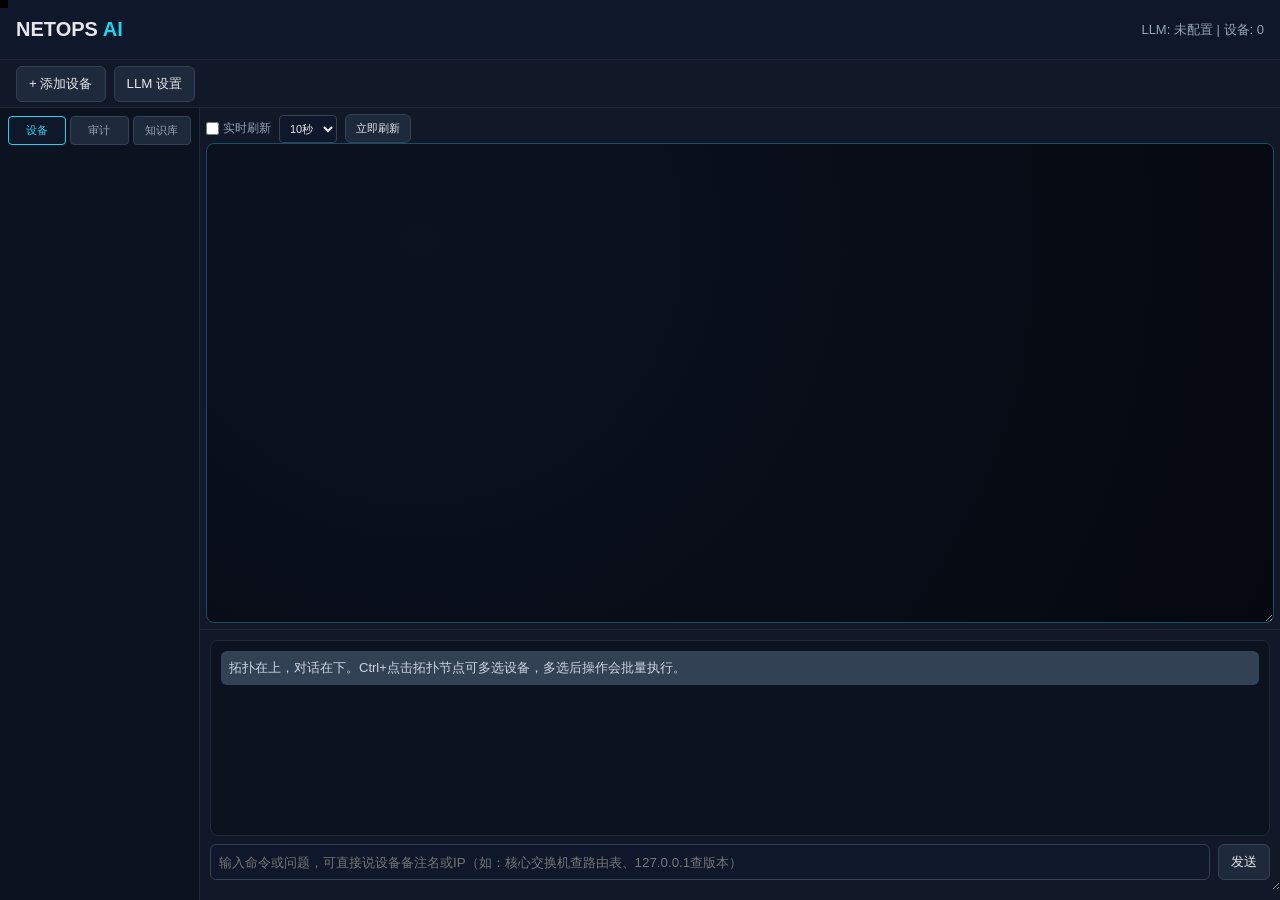
==== commit 3551bf2e: "fix: P0+P1 全面bug修复 (15项) P0 致命修复 (7项): - app_local.py: 蓝图初始化崩溃 → 改模块级函数导入 - netops_tools.py: 缺 impor" ====
--- a/web/templates/index.html
+++ b/web/templates/index.html
@@ -19,7 +19,21 @@
 
     .layout { height: calc(100vh - 108px); display: grid; grid-template-columns: 200px 1fr; }
 
-    .left { border-right: 1px solid #1f2937; background: #0b1220; padding: 8px; overflow: auto; }
+    .left { border-right: 1px solid #1f2937; background: #0b1220; padding: 8px; overflow: auto; display: flex; flex-direction: column; }
+    .left-tabs { display: flex; gap: 4px; margin-bottom: 8px; }
+    .left-tab { flex: 1; padding: 6px 8px; border: 1px solid #334155; background: #1e293b; color: #94a3b8; border-radius: 4px; cursor: pointer; font-size: 11px; }
+    .left-tab:hover { border-color: #22d3ee; color: #e5e7eb; }
+    .left-tab.active { border-color: #22d3ee; background: #0f172a; color: #22d3ee; }
+    .left-content { flex: 1; overflow: auto; }
+    .audit-item { padding: 8px; border: 1px solid #1f2937; border-radius: 6px; background: #0f172a; margin-bottom: 4px; font-size: 11px; }
+    .audit-time { color: #6b7280; font-size: 10px; }
+    .audit-action { color: #22d3ee; font-weight: 600; }
+    .audit-target { color: #94a3b8; }
+    .audit-success { color: #34d399; }
+    .audit-failed { color: #ef4444; }
+    .knowledge-item { padding: 8px; border: 1px solid #1f2937; border-radius: 6px; background: #0f172a; margin-bottom: 4px; font-size: 11px; }
+    .knowledge-symptom { color: #fb923c; }
+    .knowledge-solution { color: #34d399; }
     .left h3 { margin-bottom: 10px; color: #67e8f9; font-size: 14px; }
     .device-item { padding: 8px; border: 1px solid #1f2937; border-radius: 6px; background: #0f172a; margin-bottom: 4px; cursor: pointer; }
     .device-item:hover { border-color: #22d3ee; }
@@ -137,8 +151,20 @@
 
   <div class="layout">
     <aside class="left">
-      <h3>设备列表</h3>
-      <div id="device-list"></div>
+      <div class="left-tabs">
+        <button class="left-tab active" data-tab="devices">设备</button>
+        <button class="left-tab" data-tab="audit">审计</button>
+        <button class="left-tab" data-tab="knowledge">知识库</button>
+      </div>
+      <div class="left-content" id="tab-devices">
+        <div id="device-list"></div>
+      </div>
+      <div class="left-content" id="tab-audit" style="display:none;">
+        <div id="audit-logs"></div>
+      </div>
+      <div class="left-content" id="tab-knowledge" style="display:none;">
+        <div id="knowledge-stats"></div>
+      </div>
     </aside>
 
     <main class="center">
@@ -326,6 +352,20 @@
       document.getElementById('topo-refresh-interval').onchange = function() {
         if(document.getElementById('topo-autorefresh').checked) startTopoRefresh(parseInt(this.value));
       };
+
+      // 左侧标签页切换
+      document.querySelectorAll('.left-tab').forEach(tab => {
+        tab.onclick = () => {
+          document.querySelectorAll('.left-tab').forEach(t => t.classList.remove('active'));
+          tab.classList.add('active');
+          document.querySelectorAll('.left-content').forEach(c => c.style.display = 'none');
+          const tabId = tab.dataset.tab;
+          document.getElementById('tab-' + tabId).style.display = 'block';
+          // 切换到审计/知识库时加载数据
+          if (tabId === 'audit') loadAuditLogs();
+          if (tabId === 'knowledge') loadKnowledgeStats();
+        };
+      });
 
       initTopologyInteractions();
     }
@@ -1101,23 +1141,160 @@
       }
     }
 
+    async function structuredDiagnose(dev, type) {
+      // 结构化诊断：走 /api/diagnose，不走 LLM，确定性排错
+      const typeLabels = {vlan:'VLAN', routing:'路由', connectivity:'连通性'};
+      const label = typeLabels[type] || type;
+      addMsg('user', `🔍 ${label}诊断: ${dev}`);
+      addMsg('system', `⏳ 正在执行${label}结构化诊断...`);
+      try {
+        const r = await fetch('/api/diagnose', {
+          method: 'POST',
+          headers: { 'Content-Type': 'application/json' },
+          body: JSON.stringify({ device: dev, type: type, symptom: `${label}故障排查` })
+        });
+        const res = await r.json();
+        if (!res.success) {
+          addMsg('ai', `❌ 诊断失败: ${res.message||'未知错误'}`);
+          return;
+        }
+        // 格式化诊断结果
+        let html = `<div style="background:#1e1b4b;border:1px solid #4f46e5;border-radius:8px;padding:12px;">`;
+        html += `<div style="color:#a5b4fc;font-weight:600;margin-bottom:8px;">🔍 ${label}诊断结果</div>`;
+        if (res.steps && res.steps.length) {
+          for (const s of res.steps) {
+            const icon = s.status === 'PASS' ? '✅' : (s.status === 'FAIL' ? '❌' : (s.status === 'WARNING' ? '⚠️' : '⏭️'));
+            html += `<div style="margin-bottom:6px;">`;
+            html += `<div>${icon} <b>${escapeHtml(s.step)}</b> — ${escapeHtml(s.message)}</div>`;
+            if (s.suggestion) html += `<div style="color:#fbbf24;font-size:11px;margin-left:20px;">💡 ${escapeHtml(s.suggestion)}</div>`;
+            html += `</div>`;
+          }
+        }
+        if (res.root_cause) {
+          html += `<div style="margin-top:8px;padding:8px;background:#7f1d1d;border-radius:4px;color:#fca5a5;">🎯 根因: ${escapeHtml(res.root_cause)}</div>`;
+        }
+        if (res.suggestions && res.suggestions.length) {
+          html += `<div style="margin-top:8px;color:#86efac;font-size:12px;">💡 修复建议:</div>`;
+          for (const s of res.suggestions) {
+            html += `<div style="color:#86efac;font-size:12px;margin-left:12px;">• ${escapeHtml(s)}</div>`;
+          }
+        }
+        html += `</div>`;
+        addMsg('ai', html);
+      } catch(e) {
+        addMsg('ai', `❌ 诊断请求失败: ${e.message}`);
+      }
+    }
+
+    async function showRollback(dev) {
+      addMsg('user', `⏪ 查询 ${dev} 的配置快照`);
+      try {
+        const r = await fetch(`/api/snapshots?device=${encodeURIComponent(dev)}`);
+        const d = await r.json();
+        if (!d.success || !d.snapshots?.length) {
+          addMsg('ai', 'ℹ️ 没有可用的配置快照');
+          return;
+        }
+        let html = `<div style="background:#1a1030;border:1px solid #7f1d1d;border-radius:8px;padding:12px;">`;
+        html += `<div style="color:#fca5a5;font-weight:600;margin-bottom:8px;">⏪ ${dev} 的配置快照</div>`;
+        for (const s of d.snapshots) {
+          const time = s.id.split('_').slice(-2).join(' ').replace(/_/g,':');
+          const size = (s.size/1024).toFixed(1);
+          html += `<div style="display:flex;justify-content:space-between;align-items:center;padding:4px 8px;border-bottom:1px solid #334155;">`;
+          html += `<div><span style="color:#94a3b8;">${time}</span> <span style="color:#64748b;font-size:10px;">${size}KB</span></div>`;
+          html += `<button class="btn" style="background:#dc2626;color:#fff;padding:2px 8px;font-size:11px;" onclick="doRollback('${dev}','${s.id}')">回滚</button>`;
+          html += `</div>`;
+        }
+        html += `</div>`;
+        addMsg('ai', html);
+      } catch(e) {
+        addMsg('ai', `❌ 查询快照失败: ${e.message}`);
+      }
+    }
+
+    async function doRollback(dev, snapshotId) {
+      if (!confirm(`确认回滚 ${dev} 到快照 ${snapshotId}?`)) return;
+      addMsg('system', `⏳ 正在回滚 ${dev}...`);
+      try {
+        const r = await fetch('/api/rollback', {method:'POST',headers:{'Content-Type':'application/json'},body:JSON.stringify({device:dev,snapshot_id:snapshotId})});
+        const d = await r.json();
+        addMsg('ai', d.success ? `✅ 回滚成功: ${dev} 已恢复到 ${snapshotId}` : `❌ 回滚失败: ${d.message||d.error||'未知错误'}`);
+      } catch(e) {
+        addMsg('ai', `❌ 回滚请求失败: ${e.message}`);
+      }
+    }
+
+    async function sendChatWithPreview(msg, context) {
+      // 配置操作：先预览命令，用户确认后再执行
+      const input = document.getElementById('chat-input');
+      input.value = '';
+      addMsg('system', '⏳ 正在生成命令预览...');
+
+      try {
+        const previewRes = await fetch('/api/chat', {method:'POST',headers:{'Content-Type':'application/json'},body:JSON.stringify({
+          message: msg, context, preview_only: true
+        })});
+        const previewData = await previewRes.json();
+
+        if (!previewData.success && !previewData.preview) {
+          addMsg('ai', '❌ ' + (previewData.message || '预览失败'));
+          return;
+        }
+
+        if (!previewData.preview || !previewData.planned_commands?.length) {
+          // 没有工具调用，直接显示文本回复
+          addMsg('user', msg);
+          addMsg('ai', previewData.response || '无操作需要执行');
+          return;
+        }
+
+        const cmds = previewData.planned_commands;
+        // 在聊天区显示预览
+        let previewHtml = '<div style="color:#f59e0b;font-weight:600;margin-bottom:6px;">⚠️ 配置命令预览</div>';
+        for (const item of cmds) {
+          previewHtml += `<div style="margin-bottom:6px;"><span style="color:#22d3ee;font-size:12px;font-weight:600;">📌 ${escapeHtml(item.device)}</span>`;
+          if (item.commands?.length) {
+            previewHtml += `<pre style="background:#0b1220;border:1px solid #334155;border-radius:4px;padding:6px 8px;margin-top:2px;font-size:11px;">${item.commands.map(c => escapeHtml(c)).join('\n')}</pre>`;
+          }
+          previewHtml += '</div>';
+        }
+        previewHtml += `<div style="display:flex;gap:6px;margin-top:8px;">`;
+        previewHtml += `<button class="btn" style="background:#dc2626;color:#fff;" onclick="confirmChatExec(this,'${escapeHtml(JSON.stringify(cmds).replace(/'/g,"\\'"))}', '${escapeHtml(msg)}', '${escapeHtml(JSON.stringify(context))}')">确认执行</button>`;
+        previewHtml += `<button class="btn" onclick="this.parentElement.parentElement.remove()">取消</button>`;
+        previewHtml += `</div>`;
+        addMsg('ai', previewHtml);
+        // 移除预览提示
+        const msgs = document.getElementById('messages');
+        const sysMsg = msgs.querySelector('.msg-system:last-of-type');
+        // 不移除，让它自然保留
+      } catch(e) {
+        addMsg('ai', '❌ 预览失败: ' + e.message);
+      }
+    }
+
+    async function confirmChatExec(btn, cmdsJson, msg, contextJson) {
+      const cmds = JSON.parse(cmdsJson);
+      const context = JSON.parse(contextJson);
+      // 禁用按钮防止重复点击
+      btn.disabled = true; btn.textContent = '执行中...';
+      addMsg('user', msg);
+      try {
+        const r = await fetch('/api/chat', {method:'POST',headers:{'Content-Type':'application/json'},body:JSON.stringify({
+          message: msg, context, confirmed_commands: cmds
+        })});
+        const res = await r.json();
+        addMsg('ai', (res.success?'✅ ':'❌ ')+(res.response||res.message||''));
+      } catch(e) {
+        addMsg('ai', '❌ 执行失败: '+e.message);
+      }
+    }
+
     async function sendChat() {
       if (_chatBusy) return;
       const input = document.getElementById('chat-input');
       const msg = input.value.trim();
       if (!msg) return;
-      // 配置操作二次确认
-      const cfgWords = ['配置','创建','删除','修改','关闭','shutdown','undo','撤销'];
-      if (cfgWords.some(k => msg.includes(k)) && !msg.includes('确认') && !msg.includes('查询') && !msg.includes('查看') && !msg.includes('display') && !msg.includes('show')) {
-        if (!confirm('⚠️ 检测到配置操作:\n\n' + msg + '\n\n确认执行？')) return;
-      }
-      addMsg('user', msg);
-      input.value = '';
-      _chatBusy = true;
-      _chatAbort = new AbortController();
-      document.getElementById('btn-stop').style.display = '';
-      document.getElementById('btn-send').style.display = 'none';
-      
+
       // 从拓扑多选中获取目标设备
       const selected = Array.from(selectedIds).map(id => devices.find(d => d.id === id)).filter(Boolean);
       let context = {};
@@ -1127,6 +1304,53 @@
       } else if (selected.length === 1) {
         context.selected_device = selected[0].name || selected[0].remark;
       } else {
+        const d = devices.find(x => x.id === selectedId);
+        if (d) context.selected_device = d.name || d.remark;
+      }
+
+      // ====== 先尝试快速模板匹配（不走 LLM，秒回）======
+      const selDev = devices.find(x => x.id === selectedId);
+      if (selDev) {
+        try {
+          const qr = await fetch('/api/quick-config', {method:'POST',headers:{'Content-Type':'application/json'},body:JSON.stringify({
+            message: msg, device: selDev?.name||selDev?.remark, mode: 'preview'
+          })});
+          const qd = await qr.json();
+          if (qd.matched) {
+            input.value = '';
+            if (qd.query) {
+              addMsg('user', msg);
+              const parts = [];
+              for (const r of (qd.results||[])) {
+                if (r.success && r.results) {
+                  for (const x of r.results) { parts.push(`命令: ${x.command}\n${x.output?.slice(0,2000)||''}`); }
+                } else if (!r.success) { parts.push(`❌ ${r.error||'失败'}`); }
+              }
+              addMsg('ai', parts.join('\n---\n') || '查询完成');
+              if(selDev) collectDeviceFacts(selDev?.name||selDev?.remark);
+            } else if (qd.preview) {
+              await sendChatWithPreview(msg, context);
+            }
+            return;
+          }
+        } catch(e) { /* 快速模板失败，fallback 到 LLM */ }
+      }
+
+      // 配置操作走预览确认流程（不再用 confirm 弹窗）
+      const cfgWords = ['配置','创建','删除','修改','关闭','shutdown','undo','撤销'];
+      const isConfigOp = cfgWords.some(k => msg.includes(k)) && !msg.includes('查询') && !msg.includes('查看') && !msg.includes('display') && !msg.includes('show');
+
+      if (isConfigOp) {
+        await sendChatWithPreview(msg, context);
+        return;
+      }
+
+      addMsg('user', msg);
+      input.value = '';
+      _chatBusy = true;
+      _chatAbort = new AbortController();
+      document.getElementById('btn-stop').style.display = '';
+      document.getElementById('btn-send').style.display = 'none';
         const d = devices.find(x => x.id === selectedId);
         if (d) context.selected_device = d.name || d.remark;
       }
@@ -1390,6 +1614,9 @@
         '<div style="margin-bottom:8px;">' +
         '<button class="btn" style="width:100%;background:#1d4ed8;color:#fff;font-weight:600;padding:10px;" onclick="fullDiagnose(\''+dev+'\')">🔍 一键全面诊断</button>' +
         '</div>' +
+        '<div style="margin-bottom:6px;">' +
+        '<button class="btn" style="width:100%;background:#7f1d1d;color:#fca5a5;font-weight:600;padding:8px;" onclick="showRollback(\''+dev+'\')">⏪ 配置回滚</button>' +
+        '</div>' +
         '<div style="margin-bottom:6px;color:#64748b;font-size:10px;">连通性测试</div>' +
         '<div class="cfg-grid">' +
         '<button class="btn" onclick="promptConfig(\''+dev+'\',\'ping\',\'请输入目标IP，如 192.168.1.1\')">🏓 Ping测试</button>' +
@@ -1399,9 +1626,9 @@
         '</div>' +
         '<div style="margin:10px 0 6px;color:#64748b;font-size:10px;">协议诊断</div>' +
         '<div class="cfg-grid">' +
-        '<button class="btn" onclick="quickQuery(\''+dev+'\',\'诊断VLAN\')">🔍 VLAN诊断</button>' +
-        '<button class="btn" onclick="quickQuery(\''+dev+'\',\'诊断路由\')">🔍 路由诊断</button>' +
-        '<button class="btn" onclick="quickQuery(\''+dev+'\',\'诊断连通性\')">🔍 连通性诊断</button>' +
+        '<button class="btn" onclick="structuredDiagnose(\''+dev+'\',\'vlan\')">🔍 VLAN诊断</button>' +
+        '<button class="btn" onclick="structuredDiagnose(\''+dev+'\',\'routing\')">🔍 路由诊断</button>' +
+        '<button class="btn" onclick="structuredDiagnose(\''+dev+'\',\'connectivity\')">🔍 连通性诊断</button>' +
         '<button class="btn" onclick="quickQuery(\''+dev+'\',\'display lldp neighbor-information list\')">🤝 LLDP邻居</button>' +
         '<button class="btn" onclick="quickQuery(\''+dev+'\',\'display interface brief\')">🔌 接口状态</button>' +
         '<button class="btn" onclick="quickQuery(\''+dev+'\',\'display cpu-usage\')">🖥️ CPU使用率</button>' +
@@ -1416,110 +1643,250 @@
     // ===== 统一执行 =====
     function execForm(type, dev) {
       const v = id => { const e = document.getElementById(id); return e ? e.value.trim() : ''; };
-      let msg = '';
+      const d = devices.find(x => x.id === selectedId);
+      const vendor = d?.vendor || 'unknown';
+      const isHua = vendor==='huawei'||vendor==='h3c'||vendor==='ruijie';
+      const isCis = vendor==='cisco'||vendor==='cisco_nxos'||vendor==='arista'||vendor==='juniper';
+
+      let commands = []; // 直接生成命令列表
+      let msg = '';      // 用户可见描述
+
       switch(type) {
         case 'vlan': {
-          const act=v('cfg-vlan-action'), vid=v('cfg-vlan-id'), nm=v('cfg-vlan-name'), desc=v('cfg-vlan-desc');
+          const act=v('cfg-vlan-action'), vid=v('cfg-vlan-id'), nm=v('cfg-vlan-name');
           if(!vid){alert('填 VLAN ID');return;}
-          msg = act==='create' ? `在 ${dev} 上创建 VLAN ${vid}${nm?' 名称 '+nm:''}${desc?' 描述 '+desc:''}` : `在 ${dev} 上删除 VLAN ${vid}`;
+          if(act==='create') {
+            msg = `创建 VLAN ${vid}${nm?' 名称 '+nm:''}`;
+            if(isHua) commands = [`vlan ${vid}`, nm?`name ${nm}`:`description VLAN_${vid}`, 'quit'];
+            else if(isCis) commands = [`vlan ${vid}`, nm?`name ${nm}`:`name VLAN_${vid}`, 'exit'];
+          } else {
+            msg = `删除 VLAN ${vid}`;
+            if(isHua) commands = [`undo vlan ${vid}`];
+            else if(isCis) commands = [`no vlan ${vid}`];
+          }
           break;
         }
         case 'interface': {
           const port=v('cfg-if-port'), act=v('cfg-if-action'), val=v('cfg-if-val');
           if(!port){alert('填接口');return;}
-          if(act==='desc') msg=`在 ${dev} 上给接口 ${port} 设置描述"${val}"`;
-          else if(act==='shutdown') msg=`在 ${dev} 上关闭接口 ${port}`;
-          else if(act==='noshutdown') msg=`在 ${dev} 上开启接口 ${port}`;
-          else if(act==='speed') msg=`在 ${dev} 上将接口 ${port} 速率设为 ${val||'auto'}`;
-          else if(act==='duplex') msg=`在 ${dev} 上将接口 ${port} 双工模式设为 ${val||'auto'}`;
+          if(act==='shutdown') {
+            msg=`关闭接口 ${port}`;
+            commands = [`interface ${port}`, 'shutdown', isHua?'quit':'exit'];
+          } else if(act==='noshutdown') {
+            msg=`开启接口 ${port}`;
+            commands = [`interface ${port}`, isHua?'undo shutdown':'no shutdown', isHua?'quit':'exit'];
+          } else if(act==='desc') {
+            msg=`设置接口 ${port} 描述 "${val}"`;
+            commands = [`interface ${port}`, `description ${val}`, isHua?'quit':'exit'];
+          } else if(act==='speed') {
+            msg=`设置接口 ${port} 速率 ${val||'auto'}`;
+            commands = [`interface ${port}`, `speed ${val||'auto'}`, isHua?'quit':'exit'];
+          } else if(act==='duplex') {
+            msg=`设置接口 ${port} 双工 ${val||'auto'}`;
+            commands = [`interface ${port}`, `duplex ${val||'auto'}`, isHua?'quit':'exit'];
+          }
           break;
         }
         case 'interface-batch': {
           const range=v('cfg-if-range'), act=v('cfg-if-batch-action'), desc=v('cfg-if-batch-desc');
           if(!range){alert('填接口范围');return;}
-          const actMap={shutdown:'关闭',noshutdown:'开启',desc:'设置描述'};
-          msg=`在 ${dev} 上对接口 ${range} 批量${actMap[act]||act}`;
-          if(desc) msg+=`，描述"${desc}"`;
+          // 华为用 interface range，思科用 interface range
+          const ifCmd = isHua ? `interface range ${range}` : `interface range ${range}`;
+          if(act==='shutdown') { msg=`批量关闭 ${range}`; commands=[ifCmd,'shutdown','quit']; }
+          else if(act==='noshutdown') { msg=`批量开启 ${range}`; commands=[ifCmd,isHua?'undo shutdown':'no shutdown','quit']; }
+          else if(act==='desc') { msg=`批量设置描述`; commands=[ifCmd,`description ${desc}`,'quit']; }
           break;
         }
         case 'portmode': {
-          const port=v('cfg-pm-port'), mode=v('cfg-pm-mode'), vlan=v('cfg-pm-vlan'), allow=v('cfg-pm-allow'), native=v('cfg-pm-native');
+          const port=v('cfg-pm-port'), mode=v('cfg-pm-mode'), vlan=v('cfg-pm-vlan'), allow=v('cfg-pm-allow');
           if(!port){alert('填接口');return;}
-          if(mode==='access') msg=`在 ${dev} 上将接口 ${port} 设为 Access，VLAN ${vlan||'?'}`;
-          else { msg=`在 ${dev} 上将接口 ${port} 设为 Trunk`; if(allow) msg+=`，允许 VLAN ${allow}`; if(native) msg+=`，Native VLAN ${native}`; if(vlan) msg+=`，默认 VLAN ${vlan}`; }
-          break;
-        }
-        case 'portspecial': {
-          const sp=v('cfg-pm-special'), port=v('cfg-pm-sp-port'), grp=v('cfg-pm-sp-group');
-          if(!port||!grp){alert('填接口和组号');return;}
-          const map={'agg-lacp':'配置 LACP 端口聚合','agg-static':'配置静态端口聚合','mirror-src':'配置镜像源端口','mirror-dst':'配置镜像目的端口'};
-          msg=`在 ${dev} 上${map[sp]||sp}，接口 ${port}，组号 ${grp}`;
+          if(mode==='access') {
+            msg=`接口 ${port} → Access VLAN ${vlan||'?'}`;
+            if(isHua) commands=[`interface ${port}`,'port link-type access',vlan?`port access vlan ${vlan}`:'',isHua?'quit':'exit'].filter(Boolean);
+            else if(isCis) commands=[`interface ${port}`,'switchport mode access',vlan?`switchport access vlan ${vlan}`:'',isCis?'exit':'exit'].filter(Boolean);
+          } else {
+            msg=`接口 ${port} → Trunk` + (allow?` 允许VLAN ${allow}`:'');
+            if(isHua) commands=[`interface ${port}`,'port link-type trunk',allow?`port trunk permit vlan ${allow}`:'port trunk permit vlan all','quit'].filter(Boolean);
+            else if(isCis) commands=[`interface ${port}`,'switchport mode trunk',allow?`switchport trunk allowed vlan ${allow}`:'','exit'].filter(Boolean);
+          }
           break;
         }
         case 'l3-if': {
           const ft=v('cfg-l3-iftype'), iface=v('cfg-l3-iface'), ip=v('cfg-l3-ip');
           if(!iface||!ip){alert('填接口和 IP');return;}
-          const map={svi:'VLAN 接口',phy:'物理接口',loopback:'Loopback'};
-          msg=`在 ${dev} 上配置${map[ft]||ft} ${iface}，IP ${ip}`;
+          msg=`配置${ft==='svi'?'VLAN接口':ft==='loopback'?'Loopback':'物理接口'} ${iface}，IP ${ip}`;
+          if(isHua) commands=[`interface ${iface}`,`ip address ${ip}`,'quit'];
+          else if(isCis) commands=[`interface ${iface}`,`ip address ${ip}`,'exit'];
           break;
         }
         case 'l3-route': {
-          const dst=v('cfg-l3-rt-dst'), nh=v('cfg-l3-rt-nh'), pref=v('cfg-l3-rt-pref');
+          const dst=v('cfg-l3-rt-dst'), nh=v('cfg-l3-rt-nh');
           if(!dst||!nh){alert('填目标和下一跳');return;}
-          msg=`在 ${dev} 上配置静态路由，目标 ${dst}，下一跳 ${nh}`;
-          if(pref) msg+=`，优先级 ${pref}`;
+          msg=`静态路由 ${dst} → ${nh}`;
+          commands = isHua ? [`ip route-static ${dst} ${nh}`] : [`ip route ${dst} ${nh}`];
           break;
         }
         case 'l3-ospf': {
-          const id=v('cfg-l3-ospf-id'), net=v('cfg-l3-ospf-net');
+          const id=v('cfg-l3-ospf-id')||'1', net=v('cfg-l3-ospf-net');
           if(!net){alert('填网段');return;}
-          msg=`在 ${dev} 上配置 OSPF 进程 ${id||'1'}，宣告 ${net}`;
+          msg=`OSPF 进程 ${id} 宣告 ${net}`;
+          if(isHua) commands=[`ospf ${id}`,`network ${net}`,'quit'];
+          else if(isCis) commands=[`router ospf ${id}`,`network ${net} area 0`];
           break;
         }
+        case 'ping': {
+          const ip=v('cfg-dg-ping'), c=v('cfg-dg-ping-c')||'5';
+          if(!ip){alert('填目标 IP');return;}
+          msg=`ping ${ip}`;
+          commands = [isHua?`ping ${ip} count ${c}`:`ping ${ip} repeat ${c}`];
+          break;
+        }
+        case 'traceroute': {
+          const ip=v('cfg-dg-trace');
+          if(!ip){alert('填目标');return;}
+          msg=`traceroute ${ip}`;
+          commands = [isHua?`tracert ${ip}`:`traceroute ${ip}`];
+          break;
+        }
+        default: {
+          // 其余复杂表单（BGP/DHCP/ACL/NAT/zone/sys）还是走 LLM
+          // 回退到原来的自然语言方式
+          return execFormLegacy(type, dev);
+        }
+      }
+
+      if(!commands.length && !msg) return;
+      const resultId = `cfg-${type}-result`;
+
+      // 判断是查询还是配置
+      const isQuery = commands.every(c => c.toLowerCase().startsWith('display') || c.toLowerCase().startsWith('show') || c.toLowerCase().startsWith('ping') || c.toLowerCase().startsWith('trac'));
+      
+      if(isQuery) {
+        // 查询直接执行
+        doExecDirect(dev, msg, commands, resultId);
+      } else {
+        // 配置走预览确认
+        doExecDirectWithPreview(dev, msg, commands, resultId);
+      }
+    }
+
+    async function doExecDirect(dev, msg, commands, resultId) {
+      const d = devices.find(x => x.id === selectedId);
+      const el = document.getElementById(resultId);
+      if(el){el.style.display='block';el.className='config-result';el.textContent='⏳ 执行中...';}
+      try {
+        const r = await fetch('/api/quick-config', {method:'POST',headers:{'Content-Type':'application/json'},body:JSON.stringify({
+          device: d?.name||d?.remark, mode:'execute', commands:[{device:d?.name||d?.remark, commands}]
+        })});
+        const res = await r.json();
+        const output = (res.results||[]).map(r => {
+          if(r.success && r.results) return r.results.map(x=>`命令: ${x.command}\n${x.output?.slice(0,2000)||''}`).join('\n---\n');
+          return r.error ? `❌ ${r.error}` : '';
+        }).filter(Boolean).join('\n---\n');
+        if(el){el.className=res.success?'config-result success':'config-result error';el.textContent=output||'完成';}
+        if(res.success) collectDeviceFacts(d?.name||d?.remark);
+      } catch(e) {
+        if(el){el.className='config-result error';el.textContent='请求失败';}
+      }
+    }
+
+    async function doExecDirectWithPreview(dev, msg, commands, resultId) {
+      const d = devices.find(x => x.id === selectedId);
+      const devLabel = d?.name||d?.remark;
+      const el = document.getElementById(resultId);
+
+      // 显示确认弹窗
+      let cmdListHtml = `<div style="margin-bottom:8px;"><div style="color:#22d3ee;font-size:12px;font-weight:600;">📌 设备: ${devLabel}</div>`;
+      cmdListHtml += `<div style="background:#0b1220;border:1px solid #334155;border-radius:4px;padding:6px 8px;margin-top:2px;font-family:monospace;font-size:11px;">`;
+      cmdListHtml += commands.map(c => `<div style="color:#e2e8f0;padding:1px 0;">${escapeHtml(c)}</div>`).join('');
+      cmdListHtml += `</div></div>`;
+
+      let confirmBox = document.getElementById('cfg-confirm-box');
+      if(!confirmBox){
+        confirmBox=document.createElement('div');confirmBox.id='cfg-confirm-box';
+        confirmBox.style.cssText='position:sticky;bottom:0;background:#1a1030;border:1px solid #f59e0b;border-radius:8px;padding:12px;margin-top:8px;z-index:10;';
+        const panel=document.getElementById('config-panel');if(panel)panel.appendChild(confirmBox);
+      }
+      confirmBox.innerHTML=`
+        <div style="color:#f59e0b;font-size:13px;font-weight:600;margin-bottom:6px;">⚠️ ${msg} — 请确认后执行</div>
+        ${cmdListHtml}
+        <div style="display:flex;gap:8px;margin-top:10px;">
+          <button id="btn-confirm-exec" style="flex:1;padding:8px;background:#dc2626;color:#fff;border:none;border-radius:6px;cursor:pointer;font-weight:600;">确认执行</button>
+          <button id="btn-cancel-exec" style="flex:1;padding:8px;background:#334155;color:#e5e7eb;border:none;border-radius:6px;cursor:pointer;">取消</button>
+        </div>`;
+      confirmBox.style.display='block';
+
+      document.getElementById('btn-confirm-exec').onclick = async () => {
+        confirmBox.style.display='none';
+        if(el){el.style.display='block';el.className='config-result';el.textContent='⏳ 执行中...';}
+        try {
+          const r = await fetch('/api/quick-config',{method:'POST',headers:{'Content-Type':'application/json'},body:JSON.stringify({
+            device:devLabel,mode:'execute',commands:[{device:devLabel,commands}]
+          })});
+          const res = await r.json();
+          const output = (res.results||[]).map(r => {
+            if(r.success&&r.results) return r.results.map(x=>`命令: ${x.command}\n${x.output?.slice(0,2000)||''}`).join('\n---\n');
+            return r.error?`❌ ${r.error}`:'';
+          }).filter(Boolean).join('\n---\n');
+          if(el){el.className=res.success?'config-result success':'config-result error';el.textContent=output||'完成';}
+          if(res.success) collectDeviceFacts(devLabel);
+        } catch(e) {
+          if(el){el.className='config-result error';el.textContent='执行失败';}
+        }
+      };
+      document.getElementById('btn-cancel-exec').onclick = () => {
+        confirmBox.style.display='none';
+        if(el){el.style.display='none';}
+      };
+    }
+
+    function execFormLegacy(type, dev) {
+      // 复杂表单回退走 LLM
+      const v = id => { const e = document.getElementById(id); return e ? e.value.trim() : ''; };
+      let msg = '';
+      switch(type) {
+        case 'portspecial': {
+          const sp=v('cfg-pm-special'),port=v('cfg-pm-sp-port'),grp=v('cfg-pm-sp-group');
+          if(!port||!grp){alert('填接口和组号');return;}
+          const map={'agg-lacp':'配置 LACP 端口聚合','agg-static':'配置静态端口聚合','mirror-src':'配置镜像源端口','mirror-dst':'配置镜像目的端口'};
+          msg=`在 ${dev} 上${map[sp]||sp}，接口 ${port}，组号 ${grp}`; break;
+        }
         case 'l3-bgp': {
-          const as=v('cfg-l3-bgp-as'), nbr=v('cfg-l3-bgp-nbr');
+          const as=v('cfg-l3-bgp-as'),nbr=v('cfg-l3-bgp-nbr');
           if(!as){alert('填 AS 号');return;}
-          msg=`在 ${dev} 上配置 BGP AS ${as}`; if(nbr) msg+=`，邻居 ${nbr}`;
-          break;
+          msg=`在 ${dev} 上配置 BGP AS ${as}`; if(nbr) msg+=`，邻居 ${nbr}`; break;
         }
         case 'l3-dhcp': {
-          const pool=v('cfg-l3-dhcp-pool'), net=v('cfg-l3-dhcp-net');
+          const pool=v('cfg-l3-dhcp-pool'),net=v('cfg-l3-dhcp-net');
           if(!pool||!net){alert('填地址池和网段');return;}
-          msg=`在 ${dev} 上配置 DHCP 地址池 ${pool}，${net}`;
-          break;
+          msg=`在 ${dev} 上配置 DHCP 地址池 ${pool}，${net}`; break;
         }
         case 'acl': {
-          const act=v('cfg-sec-acl-act'), rid=v('cfg-sec-acl-id'), perm=v('cfg-sec-acl-perm'), src=v('cfg-sec-acl-src'), dst=v('cfg-sec-acl-dst'), proto=v('cfg-sec-acl-proto'), iface=v('cfg-sec-acl-if');
+          const act=v('cfg-sec-acl-act'),rid=v('cfg-sec-acl-id'),perm=v('cfg-sec-acl-perm'),src=v('cfg-sec-acl-src'),dst=v('cfg-sec-acl-dst'),proto=v('cfg-sec-acl-proto'),iface=v('cfg-sec-acl-if');
           if(act==='delete'){if(!rid){alert('填规则号');return;} msg=`在 ${dev} 上删除 ACL 规则 ${rid}`; break;}
           if(!src&&!dst){alert('填源或目标');return;}
           msg=`在 ${dev} 上创建 ACL 规则 ${rid||'自动'}，${perm} ${src||'any'} → ${dst||'any'}`;
-          if(proto) msg+=` ${proto}`; if(iface) msg+=`，应用到 ${iface}`;
-          break;
+          if(proto) msg+=` ${proto}`; if(iface) msg+=`，应用到 ${iface}`; break;
         }
         case 'nat': {
-          const nt=v('cfg-sec-nat-type'), src=v('cfg-sec-nat-src'), ext=v('cfg-sec-nat-ext'), port=v('cfg-sec-nat-port');
+          const nt=v('cfg-sec-nat-type'),src=v('cfg-sec-nat-src'),ext=v('cfg-sec-nat-ext'),port=v('cfg-sec-nat-port');
           if(!src||!ext){alert('填内部地址和外部信息');return;}
           if(nt==='snat') msg=`在 ${dev} 上配置源 NAT，${src} 经 ${ext} 转换`;
-          else msg=`在 ${dev} 上配置目的 NAT，外部 ${ext}→${src}${port?' 端口 '+port:''}`;
-          break;
+          else msg=`在 ${dev} 上配置目的 NAT，外部 ${ext}→${src}${port?' 端口 '+port:''}`; break;
         }
         case 'zone': {
-          const act=v('cfg-sec-zone-act'), nm=v('cfg-sec-zone-name'), val=v('cfg-sec-zone-val');
+          const act=v('cfg-sec-zone-act'),nm=v('cfg-sec-zone-name'),val=v('cfg-sec-zone-val');
           if(!nm){alert('填域名');return;}
           const map={create:'创建安全域',addif:'将 '+val+' 加入安全域',policy:'配置域间策略'};
-          msg=`在 ${dev} 上${map[act]||act} ${nm}`; if(act==='policy') msg+=`：${val}`;
-          break;
+          msg=`在 ${dev} 上${map[act]||act} ${nm}`; if(act==='policy') msg+=`：${val}`; break;
         }
         case 'sys-name': { const nm=v('cfg-sys-name'); if(!nm){alert('填名称');return;} msg=`在 ${dev} 上设置设备名称为 ${nm}`; break; }
         case 'sys-mgmt': { const mg=v('cfg-sys-mgmt'); if(!mg){alert('填管理 IP');return;} msg=`在 ${dev} 上配置管理地址 ${mg}`; break; }
         case 'sys-sec': {
-          const act=v('cfg-sys-sec-act'), val=v('cfg-sys-sec-val');
+          const act=v('cfg-sys-sec-act'),val=v('cfg-sys-sec-val');
           const map={passwd:'设置 Console 密码',ssh:'启用 SSH 远程管理',telnet:'启用 Telnet 远程管理','acl-remote':'限制远程访问 IP 为 '+val};
-          msg=`在 ${dev} 上${map[act]||act}${act==='passwd'?' 密码 '+val:''}`;
-          break;
-        }
-        case 'ping': { const ip=v('cfg-dg-ping'), c=v('cfg-dg-ping-c'); if(!ip){alert('填目标 IP');return;} msg=`在 ${dev} 上 ping ${ip}，次数 ${c||5}`; break; }
-        case 'traceroute': { const ip=v('cfg-dg-trace'); if(!ip){alert('填目标');return;} msg=`在 ${dev} 上 traceroute ${ip}`; break; }
+          msg=`在 ${dev} 上${map[act]||act}${act==='passwd'?' 密码 '+val:''}`; break;
+        }
       }
       if(!msg) return;
       const resultId = `cfg-${type}-result`;
@@ -1535,6 +1902,17 @@
     }
 
     async function doExec(dev, msg, resultId) {
+      // 判断是否为配置操作（需要预览确认）
+      const cfgWords = ['配置','创建','删除','关闭','shutdown','undo','撤销','开启','开启接口','关闭接口','Trunk','Access','静态路由','OSPF','BGP','NAT','DHCP','ACL','安全域','SSH','SNMP','端口聚合','镜像','描述'];
+      const isConfigOp = cfgWords.some(k => msg.includes(k));
+
+      if (isConfigOp) {
+        // 配置操作走预览确认流程
+        await doExecWithPreview(dev, msg, resultId);
+        return;
+      }
+
+      // 查询操作直接执行
       addMsg('user', msg);
       const el = document.getElementById(resultId);
       if(el){el.style.display='block';el.className='config-result';el.textContent='⏳ 执行中...';}
@@ -1551,6 +1929,106 @@
       } catch(e) {
         if(el){el.className='config-result error';el.textContent='请求失败';}
         addMsg('ai','❌ 请求失败: '+e.message);
+      }
+    }
+
+    async function doExecWithPreview(dev, msg, resultId) {
+      const el = document.getElementById(resultId);
+      if(el){el.style.display='block';el.className='config-result';el.textContent='⏳ 生成命令预览...';}
+      const d = devices.find(x => x.id === selectedId);
+      try {
+        // 第一步：预览，只生成命令不执行
+        const previewRes = await fetch('/api/chat', {method:'POST',headers:{'Content-Type':'application/json'},body:JSON.stringify({
+          message: msg,
+          context: {selected_device: d?.name||d?.remark},
+          preview_only: true
+        })});
+        const previewData = await previewRes.json();
+
+        if (!previewData.success && !previewData.preview) {
+          if(el){el.className='config-result error';el.textContent=previewData.message||'预览失败';}
+          return;
+        }
+
+        if (!previewData.preview || !previewData.planned_commands?.length) {
+          // LLM 没有生成工具调用（可能是纯文本回复），直接显示
+          addMsg('user', msg);
+          addMsg('ai', previewData.response || '无操作需要执行');
+          if(el){el.style.display='none';}
+          return;
+        }
+
+        // 第二步：显示确认弹窗
+        const cmds = previewData.planned_commands;
+        let cmdListHtml = '';
+        for (const item of cmds) {
+          cmdListHtml += `<div style="margin-bottom:8px;">`;
+          cmdListHtml += `<div style="color:#22d3ee;font-size:12px;font-weight:600;">📌 设备: ${item.device}</div>`;
+          if (item.commands?.length) {
+            cmdListHtml += `<div style="background:#0b1220;border:1px solid #334155;border-radius:4px;padding:6px 8px;margin-top:2px;font-family:monospace;font-size:11px;">`;
+            cmdListHtml += item.commands.map(c => `<div style="color:#e2e8f0;padding:1px 0;">${escapeHtml(c)}</div>`).join('');
+            cmdListHtml += `</div>`;
+          } else {
+            cmdListHtml += `<div style="color:#6b7280;font-size:11px;">（无具体命令）</div>`;
+          }
+          cmdListHtml += `</div>`;
+        }
+
+        // 用内联确认区域代替 confirm() 弹窗
+        let confirmBox = document.getElementById('cfg-confirm-box');
+        if (!confirmBox) {
+          confirmBox = document.createElement('div');
+          confirmBox.id = 'cfg-confirm-box';
+          confirmBox.style.cssText = 'position:sticky;bottom:0;background:#1a1030;border:1px solid #f59e0b;border-radius:8px;padding:12px;margin-top:8px;z-index:10;';
+          const panel = document.getElementById('config-panel');
+          if (panel) panel.appendChild(confirmBox);
+        }
+        confirmBox.innerHTML = `
+          <div style="color:#f59e0b;font-size:13px;font-weight:600;margin-bottom:6px;">⚠️ 配置命令预览 — 请确认后执行</div>
+          ${cmdListHtml}
+          <div style="display:flex;gap:8px;margin-top:10px;">
+            <button id="btn-confirm-exec" style="flex:1;padding:8px;background:#dc2626;color:#fff;border:none;border-radius:6px;cursor:pointer;font-weight:600;">确认执行</button>
+            <button id="btn-cancel-exec" style="flex:1;padding:8px;background:#334155;color:#e5e7eb;border:none;border-radius:6px;cursor:pointer;">取消</button>
+          </div>
+        `;
+        confirmBox.style.display = 'block';
+
+        if(el){el.style.display='none';}
+
+        // 确认按钮
+        document.getElementById('btn-confirm-exec').onclick = async () => {
+          confirmBox.style.display = 'none';
+          addMsg('user', msg);
+          if(el){el.style.display='block';el.className='config-result';el.textContent='⏳ 执行中...';}
+          try {
+            // 第三步：确认后直接执行命令
+            const execRes = await fetch('/api/chat', {method:'POST',headers:{'Content-Type':'application/json'},body:JSON.stringify({
+              message: msg,
+              context: {selected_device: d?.name||d?.remark},
+              confirmed_commands: cmds
+            })});
+            const execData = await execRes.json();
+            if(el){
+              el.className = execData.success ? 'config-result success' : 'config-result error';
+              el.textContent = execData.response || execData.message || (execData.success?'成功':'失败');
+            }
+            addMsg('ai', (execData.success?'✅ ':'❌ ')+(execData.response||execData.message||''));
+            if(execData.success) collectDeviceFacts(d?.name||d?.remark);
+          } catch(e) {
+            if(el){el.className='config-result error';el.textContent='执行失败';}
+            addMsg('ai','❌ 执行失败: '+e.message);
+          }
+        };
+
+        // 取消按钮
+        document.getElementById('btn-cancel-exec').onclick = () => {
+          confirmBox.style.display = 'none';
+          if(el){el.style.display='none';}
+          addMsg('system', '⏹ 已取消配置操作');
+        };
+      } catch(e) {
+        if(el){el.className='config-result error';el.textContent='预览失败';}
+        addMsg('ai','❌ 预览请求失败: '+e.message);
       }
     }
 
@@ -1657,6 +2135,97 @@
         alert(res.message||'删除失败');
       }
     }
+
+    // 审计日志加载
+    async function loadAuditLogs() {
+      const container = document.getElementById('audit-logs');
+      container.innerHTML = '<div style="color:#6b7280;font-size:12px;">加载中...</div>';
+      try {
+        const r = await fetch('/api/audit/logs?limit=50');
+        const d = await r.json();
+        if (d.logs && d.logs.length > 0) {
+          container.innerHTML = d.logs.map(log => {
+            const cmds = log.details?.commands || [];
+            const cmdsHtml = cmds.length ? `<div style="color:#94a3b8;font-size:10px;margin-top:2px;font-family:monospace;">${cmds.map(c=>escapeHtml(c)).join(' → ')}</div>` : '';
+            const inputHtml = log.details?.input ? `<div style="color:#64748b;font-size:10px;margin-top:1px;">${escapeHtml(log.details.input)}</div>` : '';
+            return `
+            <div class="audit-item">
+              <div class="audit-time">${log.timestamp || ''}</div>
+              <div><span class="audit-action">${log.action || ''}</span> <span class="audit-target">${log.target || ''}</span></div>
+              ${inputHtml}${cmdsHtml}
+              <div class="${log.success ? 'audit-success' : 'audit-failed'}">${log.success ? '成功' : '失败: ' + (log.error || '')}</div>
+            </div>`;
+          }).join('');
+        } else {
+          container.innerHTML = '<div style="color:#6b7280;font-size:12px;">暂无审计日志</div>';
+        }
+      } catch (e) {
+        container.innerHTML = '<div style="color:#ef4444;font-size:12px;">加载失败</div>';
+      }
+    }
+
+    // 知识库统计加载
+    async function loadKnowledgeStats() {
+      const container = document.getElementById('knowledge-stats');
+      container.innerHTML = '<div style="color:#6b7280;font-size:12px;">加载中...</div>';
+      try {
+        const r = await fetch('/api/knowledge/stats');
+        const d = await r.json();
+        if (d.statistics) {
+          const s = d.statistics;
+          container.innerHTML = `
+            <div style="margin-bottom:12px;">
+              <div style="color:#94a3b8;font-size:11px;margin-bottom:4px;">统计信息</div>
+              <div style="color:#22d3ee;font-size:14px;font-weight:600;">总案例: ${s.total_cases || 0}</div>
+              <div style="color:#34d399;font-size:12px;">成功解决: ${s.successful_cases || 0}</div>
+            </div>
+            <div style="color:#94a3b8;font-size:11px;margin-bottom:4px;">常见解决方案</div>
+            ${s.common_solutions && s.common_solutions.length > 0 ? s.common_solutions.map(sol => `
+              <div class="knowledge-item">
+                <div class="knowledge-solution">${sol}</div>
+              </div>
+            `).join('') : '<div style="color:#6b7280;font-size:12px;">暂无数据</div>'}
+          `;
+        } else {
+          container.innerHTML = '<div style="color:#6b7280;font-size:12px;">暂无知识库数据</div>';
+        }
+      } catch (e) {
+        container.innerHTML = '<div style="color:#ef4444;font-size:12px;">加载失败</div>';
+      }
+    }
+  </script>
+
+  <!-- Socket.IO 实时推送 -->
+  <script src="https://cdn.socket.io/4.7.5/socket.io.min.js"></script>
+  <script>
+    (function() {
+      try {
+        const socket = io();
+        socket.on('diagnosis_step', function(data) {
+          const cls = data.status === 'PASS' ? 'msg-success' : data.status === 'FAIL' ? 'msg-error' : 'msg-system';
+          appendMsg(`🔍 ${data.step}: ${data.message}`, cls);
+        });
+        socket.on('progress', function(data) {
+          appendMsg(`⏳ 进度: ${data.current}/${data.total} (${data.percent}%) ${data.message}`, 'msg-system');
+        });
+        socket.on('command_result', function(data) {
+          const cls = data.success ? 'msg-success' : 'msg-error';
+          appendMsg(`📡 ${data.device} → ${data.command} (${data.duration}s)`, cls);
+        });
+        socket.on('diagnosis_complete', function(data) {
+          const cls = data.success ? 'msg-success' : 'msg-error';
+          appendMsg(`✅ 诊断完成: ${data.root_cause || '正常'}`, cls);
+          if (data.suggestions && data.suggestions.length) {
+            data.suggestions.forEach(s => appendMsg(`💡 ${s}`, 'msg-system'));
+          }
+        });
+        socket.on('notification', function(data) {
+          const icons = {info: 'ℹ️', warning: '⚠️', error: '❌'};
+          const cls = data.level === 'error' ? 'msg-error' : data.level === 'warning' ? 'msg-system' : 'msg-success';
+          appendMsg(`${icons[data.level]||'📢'} ${data.message}`, cls);
+        });
+      } catch(e) { /* Socket.IO not available, fallback to polling */ }
+    })();
   </script>
 </body>
 </html>
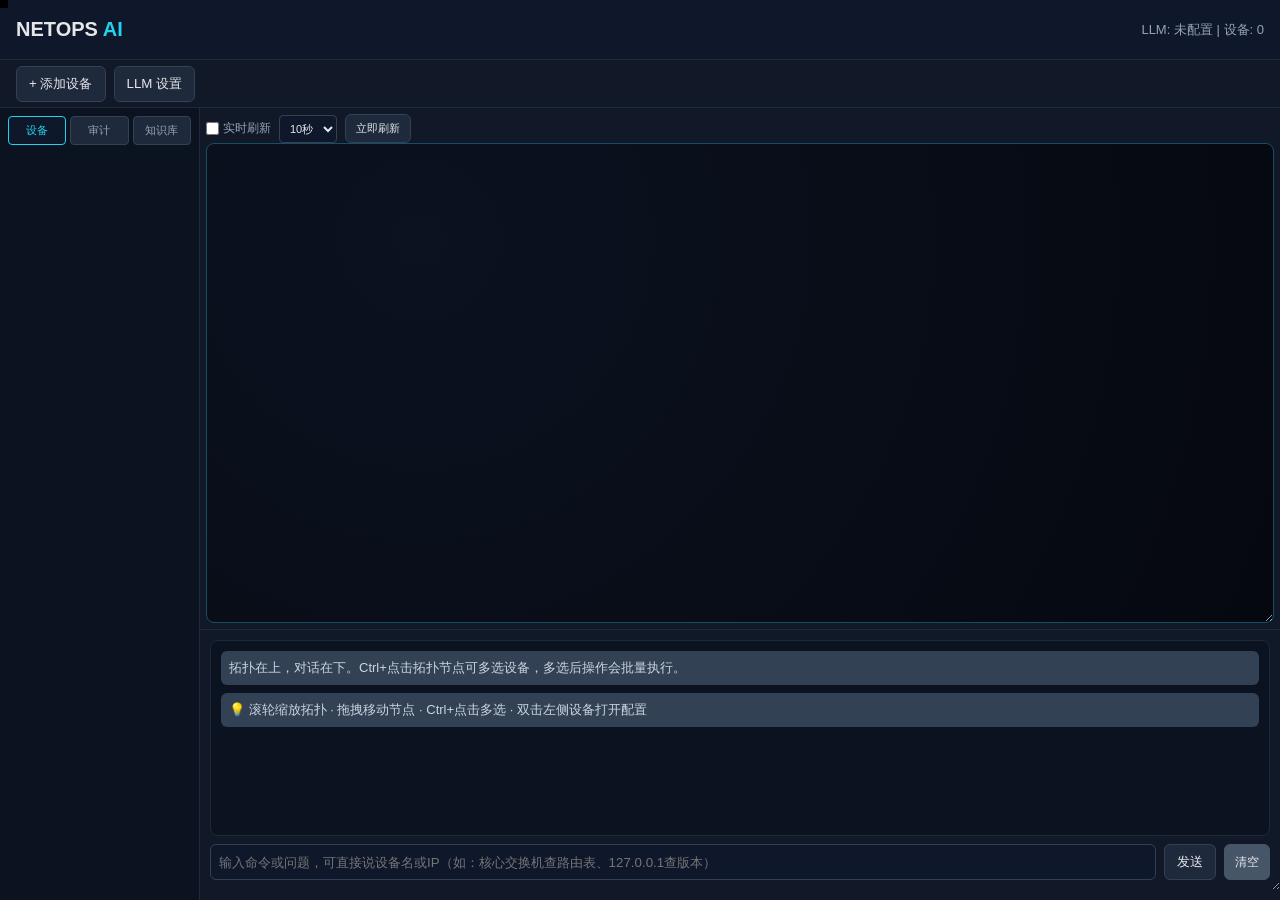
==== commit b7da61bb: "feat: comprehensive code review & fixes — 18 critical issues resolved Critical fixes: - SessionManag" ====
--- a/web/templates/index.html
+++ b/web/templates/index.html
@@ -190,9 +190,10 @@
           <div class="msg msg-system">拓扑在上，对话在下。Ctrl+点击拓扑节点可多选设备，多选后操作会批量执行。</div>
         </div>
         <div class="chat-input">
-          <input id="chat-input" placeholder="输入命令或问题，可直接说设备备注名或IP（如：核心交换机查路由表、127.0.0.1查版本）">
+          <input id="chat-input" placeholder="输入命令或问题，可直接说设备名或IP（如：核心交换机查路由表、127.0.0.1查版本）">
           <button class="btn" id="btn-stop" style="display:none;background:#dc2626;border-color:#dc2626;color:#fff;">停止</button>
           <button class="btn" id="btn-send">发送</button>
+          <button class="btn" id="btn-clear-chat" style="background:#475569;border-color:#475569;font-size:12px;padding:4px 10px;" title="清空对话">清空</button>
         </div>
       </section>
     </main>
@@ -224,7 +225,7 @@
         <div class="form-group"><label>串口</label><input id="add-serial" placeholder="COM3"></div>
         <div class="form-group"><label>波特率</label><select id="add-baud"><option value="9600">9600</option><option value="115200" selected>115200</option></select></div>
       </div>
-      <div class="form-group"><label>备注</label><input id="add-remark" placeholder="例如：上海核心"></div>
+      <div class="form-group"><label>设备名称</label><input id="add-remark" placeholder="如：上海核心交换机"></div>
       <div class="form-group"><label>用户名</label><input id="add-user" placeholder="admin"></div>
       <div class="form-group"><label>密码</label><input id="add-pass" type="password"></div>
       <div class="modal-actions">
@@ -241,7 +242,7 @@
       <div class="modal-head"><strong>连接方式编辑</strong><button class="close" onclick="closeModal('modal-conn')">×</button></div>
       <div class="form-group"><label>连接方式</label><select id="conn-type" onchange="toggleConnFields()"><option value="ssh">SSH</option><option value="telnet">Telnet</option><option value="serial">串口</option></select></div>
       <div class="form-group"><label>设备类型</label><select id="conn-device-type"><option value="layer2_switch">二层交换机</option><option value="layer3_switch">三层交换机</option><option value="router">路由器</option><option value="firewall">防火墙</option><option value="unknown">自动识别</option></select></div>
-      <div class="form-group"><label>备注</label><input id="conn-remark" placeholder="例如：核心交换机"></div>
+      <div class="form-group"><label>设备名称</label><input id="conn-remark" placeholder="如：核心交换机"></div>
       <div id="conn-net-fields">
         <div class="form-group"><label>IP</label><input id="conn-ip" placeholder="192.168.1.1"></div>
         <div class="form-group"><label>端口</label><input id="conn-port" value="22"></div>
@@ -283,6 +284,7 @@
     let selectedId = null;
     let selectedIds = new Set();  // 多选设备集合
     let editingDeviceId = null;
+    let currentDetailDevice = null;
     let editingBasicOnly = false;
     let topologyState = { nodes: [], links: [], version: 1 };
     let view = { x: 0, y: 0, scale: 1 };
@@ -311,9 +313,18 @@
       document.getElementById('btn-save-device').onclick = saveDevice;
       document.getElementById('btn-test-device').onclick = testCurrentDevice;
       document.getElementById('btn-delete-device').onclick = deleteCurrentDevice;
+      // 详情弹窗按钮
+      document.getElementById('btn-test-detail').onclick = testCurrentDevice;
+      document.getElementById('btn-conn-edit-detail').onclick = function() {
+        // 关闭详情弹窗，打开连接编辑
+        closeModal('modal-device-detail');
+        if (currentDetailDevice) openConnEditor(currentDetailDevice.id);
+      };
+      document.getElementById('btn-delete-detail').onclick = deleteCurrentDevice;
       document.getElementById('btn-save-conn').onclick = saveConnConfig;
       document.getElementById('btn-send').onclick = sendChat;
       document.getElementById('btn-stop').onclick = stopChat;
+      document.getElementById('btn-clear-chat').onclick = clearChat;
       document.getElementById('chat-input').onkeydown = e => { if (e.key === 'Enter') sendChat(); };
 
       document.getElementById('btn-llm').onclick = () => openModal('modal-llm');
@@ -535,7 +546,7 @@
         document.getElementById('add-port').value = String(d.port || (d.conn_type === 'telnet' ? 23 : 22));
       }
       document.getElementById('add-device-type').value = d.device_type || 'unknown';
-      document.getElementById('add-remark').value = d.remark || '';
+      document.getElementById('add-remark').value = d.remark || d.name || '';
       document.getElementById('add-user').value = d.username || '';
       document.getElementById('add-pass').value = d.password || '';
 
@@ -608,14 +619,33 @@
     async function loadDevices() {
       const r = await fetch('/api/devices');
       const d = await r.json();
-      devices = d.devices || [];
+      devices = Array.isArray(d) ? d : (d.devices || []);
+    }
+
+    async function pingDevice(deviceId) {
+      const dev = devices.find(d => d.id === deviceId);
+      if (!dev) return;
+      try {
+        const r = await fetch('/api/device/ping', {
+          method: 'POST',
+          headers: { 'Content-Type': 'application/json' },
+          body: JSON.stringify({ device: dev.remark || dev.name || dev.ip })
+        });
+        const data = await r.json();
+        const status = data.online ? '✅ 在线' : '❌ 离线';
+        addMsg('system', `${dev.remark || dev.name}: ${status}`);
+        if (data.online) { await loadDevices(); renderAll(); }
+      } catch(e) {
+        addMsg('error', `Ping失败: ${e.message}`);
+      }
     }
 
     async function loadTopologyState() {
       try {
         const r = await fetch('/api/topology/state');
         const d = await r.json();
-        topologyState = d.state || { nodes: [], links: [], version: 1 };
+        // API直接返回state对象，不包在.state里
+        topologyState = d.state || d || { nodes: [], links: [], version: 1 };
       } catch {
         topologyState = { nodes: [], links: [], version: 1 };
       }
@@ -635,7 +665,7 @@
         const existing = oldNodes.find(n => n.id === d.id);
         return {
           id: d.id,
-          name: d.name,
+          name: d.remark || d.name || '',
           remark: d.remark || '',
           ip: d.ip || d.serial_port || 'N/A',
           deviceType: d.device_type || 'unknown',
@@ -775,9 +805,11 @@
           </div>
           <div class="dev-group-body">`;
         groups[type].forEach(d => {
-          const onlineDot = d.facts && d.facts.last_collected ? '<span style="width:6px;height:6px;border-radius:50%;background:#34d399;display:inline-block;margin-right:4px;box-shadow:0 0 4px #34d399;"></span>' : '<span style="width:6px;height:6px;border-radius:50%;background:#6b7280;display:inline-block;margin-right:4px;"></span>';
+          const _lastSeen = d.facts && d.facts.last_collected ? new Date(d.facts.last_collected).getTime() : 0;
+          const _isOnline = _lastSeen && (Date.now() - _lastSeen < 3600000);  // 1小时内才算在线
+          const onlineDot = _isOnline ? '<span style="width:6px;height:6px;border-radius:50%;background:#34d399;display:inline-block;margin-right:4px;box-shadow:0 0 4px #34d399;"></span>' : '<span style="width:6px;height:6px;border-radius:50%;background:#6b7280;display:inline-block;margin-right:4px;"></span>';
           html += `<div class="device-item" onclick="openConnEditor('${d.id}')" ondblclick="selectAndConfigDevice('${d.id}')" title="单击编辑连接 · 双击打开配置">
-            <div class="device-name">${onlineDot}${d.remark || d.name}</div>
+            <div class="device-name">${onlineDot}${d.remark || d.name}<span style="float:right;cursor:pointer;opacity:0.5;font-size:12px;" onclick="event.stopPropagation(); showDeviceDetail('${d.id}')">ℹ️</span></div>
             <div class="device-ip">${d.conn_type || 'ssh'}://${d.ip || d.serial_port || 'N/A'}${d.port ? ':' + d.port : ''}</div>
           </div>`;
         });
@@ -890,7 +922,7 @@
           const selCls = selectedIds.has(n.id) ? ' selected' : '';
           return `
           <div class="topo-node ${cls}${selCls}" data-id="${n.id}" style="left:${n.x}px; top:${n.y}px;" onclick="selectTopoNode('${n.id}', event)" ondblclick="openTopologyDeviceConfig('${n.id}', event)" title="${n.remark || n.name}\nIP: ${n.ip || 'N/A'}\n类型: ${typeLabels[n.deviceType] || n.deviceType}\n${n.facts && n.facts.vlan_count ? 'VLAN: ' + n.facts.vlan_count : ''}\n${n.facts && n.facts.up_interfaces != null ? 'UP接口: ' + n.facts.up_interfaces + '/' + n.facts.total_interfaces : ''}\n单击选中 · 双击打开配置">
-            <div class="topo-head">${iconSvg(t)}<div class="node-remark">${n.remark || n.name || '未命名设备'}</div><span class="node-status ${n.facts && n.facts.last_collected ? 'online' : 'offline'}"></span></div>
+            <div class="topo-head">${iconSvg(t)}<div class="node-remark">${n.remark || n.name || '未命名设备'}</div><span class="node-status ${(() => { const ls = n.facts && n.facts.last_collected ? new Date(n.facts.last_collected).getTime() : 0; return ls && (Date.now() - ls < 3600000) ? 'online' : 'offline'; })()}"></span></div>
             ${chips ? `<div class="node-chips">${chips}</div>` : ''}
           </div>
         `;
@@ -1070,10 +1102,10 @@
       const endpoint = document.getElementById('llm-endpoint').value.trim();
       const api_key = document.getElementById('llm-key').value.trim();
       if (!endpoint) { alert('请输入 Endpoint'); return; }
-      const r = await fetch('/api/llm/test', {
+      const r = await fetch('/api/llm/models', {
         method: 'POST',
         headers: { 'Content-Type': 'application/json' },
-        body: JSON.stringify({ endpoint, api_key })
+        body: JSON.stringify({ provider: 'openai', endpoint, api_key })
       });
       const d = await r.json();
       if (!d.success || !(d.models || []).length) { alert(d.message || '获取失败'); return; }
@@ -1272,9 +1304,10 @@
       }
     }
 
-    async function confirmChatExec(btn, cmdsJson, msg, contextJson) {
-      const cmds = JSON.parse(cmdsJson);
-      const context = JSON.parse(contextJson);
+    async function confirmChatExec(btn, cmdsOrJson, msgOrStr, contextOrJson) {
+      const cmds = typeof cmdsOrJson === 'string' ? JSON.parse(cmdsOrJson) : cmdsOrJson;
+      const msg = typeof msgOrStr === 'string' ? msgOrStr : '';
+      const context = typeof contextOrJson === 'string' ? JSON.parse(contextOrJson) : (contextOrJson || {});
       // 禁用按钮防止重复点击
       btn.disabled = true; btn.textContent = '执行中...';
       addMsg('user', msg);
@@ -1289,6 +1322,25 @@
       }
     }
 
+    async function clearChat() {
+      if (!confirm('清空所有对话记录？')) return;
+      try {
+        const resp = await fetch('/api/chat/clear', {
+          method: 'POST',
+          headers: {'Content-Type': 'application/json'},
+          body: JSON.stringify({})
+        });
+        const d = await resp.json();
+        if (d.success) {
+          chatHistory.length = 0;
+          const box = document.getElementById('chat-messages');
+          box.innerHTML = '<div style="color:#64748b;text-align:center;padding:20px;">对话已清空</div>';
+        }
+      } catch(e) {
+        console.error('clear chat error:', e);
+      }
+    }
+
     async function sendChat() {
       if (_chatBusy) return;
       const input = document.getElementById('chat-input');
@@ -1305,7 +1357,7 @@
         context.selected_device = selected[0].name || selected[0].remark;
       } else {
         const d = devices.find(x => x.id === selectedId);
-        if (d) context.selected_device = d.name || d.remark;
+        if (d) context.selected_device = d.remark || d.name;
       }
 
       // ====== 先尝试快速模板匹配（不走 LLM，秒回）======
@@ -1351,9 +1403,6 @@
       _chatAbort = new AbortController();
       document.getElementById('btn-stop').style.display = '';
       document.getElementById('btn-send').style.display = 'none';
-        const d = devices.find(x => x.id === selectedId);
-        if (d) context.selected_device = d.name || d.remark;
-      }
       
       // 思考中占位
       const thinkingHtml = '<div class="chat-msg ai" id="thinking-placeholder"><span style="color:#67e8f9">⏳ 思考中...</span></div>';
@@ -1369,7 +1418,28 @@
         const res = await r.json();
         const tp = document.getElementById('thinking-placeholder');
         if (tp) tp.remove();
-        addMsg('ai', (res.executed ? '✅ ' : '') + (res.response || '无响应'));
+
+        // 如果LLM返回了命令预览，走确认流程
+        if (res.preview && res.planned_commands?.length) {
+          const cmds = res.planned_commands;
+          let previewHtml = '<div style="color:#f59e0b;font-weight:600;margin-bottom:6px;">⚠️ 命令预览</div>';
+          cmds.forEach(c => {
+            previewHtml += `<div style="margin-bottom:6px;"><span style="color:#22d3ee;font-size:12px;font-weight:600;">${c.device}</span>`;
+            previewHtml += `<pre style="background:#0b1220;border:1px solid #334155;border-radius:4px;padding:8px;font-size:12px;overflow-x:auto;">${c.commands.join('\n')}</pre>`;
+            previewHtml += '</div>';
+          });
+          previewHtml += `<div style="display:flex;gap:6px;margin-top:8px;">`;
+          const cmdKey = '_pcmd_' + Date.now();
+          window[cmdKey] = { cmds, msg, context };
+          previewHtml += `<button class="btn" style="background:#16a34a;color:#fff;" onclick="confirmChatExec(this, window['${cmdKey}'].cmds, window['${cmdKey}'].msg, window['${cmdKey}'].context); delete window['${cmdKey}']">确认执行</button>`;
+          previewHtml += `<button class="btn" onclick="this.parentElement.parentElement.remove()">取消</button>`;
+          previewHtml += `</div>`;
+          // 先显示LLM的文本回复
+          if (res.response) addMsg('ai', res.response);
+          addMsg('ai', previewHtml);
+        } else {
+          addMsg('ai', (res.executed ? '✅ ' : '') + (res.response || '无响应'));
+        }
       } catch (e) {
         const tp = document.getElementById('thinking-placeholder');
         if (tp) tp.remove();
@@ -1391,6 +1461,33 @@
     function openConnEditor(id) {
       // 左侧设备点击 → 编辑连接方式（SSH/Telnet）
       openDeviceEditor(id);
+    }
+
+    function showDeviceDetail(id) {
+      const d = devices.find(x => x.id === id);
+      if (!d) return;
+      currentDetailDevice = d;
+      const title = document.getElementById('detail-modal-title');
+      const content = document.getElementById('detail-content');
+      title.textContent = d.remark || d.name || '设备详情';
+      const facts = d.facts || {};
+      const typeMap = {layer2_switch:'二层交换机',layer3_switch:'三层交换机',router:'路由器',firewall:'防火墙',unknown:'未识别'};
+      content.innerHTML = `
+        <table style="width:100%;font-size:13px;border-collapse:collapse;">
+          <tr><td style="color:#64748b;padding:4px 8px;width:80px;">名称</td><td>${d.remark || d.name || '-'}</td></tr>
+          <tr><td style="color:#64748b;padding:4px 8px;">IP</td><td>${d.ip || '-'}</td></tr>
+          <tr><td style="color:#64748b;padding:4px 8px;">端口</td><td>${d.port || '-'}</td></tr>
+          <tr><td style="color:#64748b;padding:4px 8px;">连接</td><td>${d.conn_type || 'ssh'}</td></tr>
+          <tr><td style="color:#64748b;padding:4px 8px;">类型</td><td>${typeMap[d.device_type] || d.device_type || '未识别'}</td></tr>
+          <tr><td style="color:#64748b;padding:4px 8px;">厂商</td><td>${d.vendor || 'auto'}</td></tr>
+          <tr><td style="color:#64748b;padding:4px 8px;">主机名</td><td>${facts.hostname || '-'}</td></tr>
+          <tr><td style="color:#64748b;padding:4px 8px;">型号</td><td>${facts.model || facts.device_model || '-'}</td></tr>
+          <tr><td style="color:#64748b;padding:4px 8px;">版本</td><td>${facts.os_version || facts.version || '-'}</td></tr>
+          <tr><td style="color:#64748b;padding:4px 8px;">序列号</td><td>${facts.serial || '-'}</td></tr>
+          <tr><td style="color:#64748b;padding:4px 8px;">采集时间</td><td>${facts.last_collected ? new Date(facts.last_collected).toLocaleString() : '-'}</td></tr>
+        </table>
+      `;
+      openModal('modal-device-detail');
     }
 
     // ===== 配置中心（拓扑节点点击弹出） =====
@@ -2081,7 +2178,7 @@
     async function refreshAllFacts() {
       if(!devices.length){addMsg('system','暂无设备');return;}
       addMsg('system','⏳ 采集中...');
-      for(const d of devices){if(d.name||d.remark) await collectDeviceFacts(d.name||d.remark);}
+      for(const d of devices){if(d.remark||d.ip) await collectDeviceFacts(d.remark||d.ip);}
       addMsg('system','✅ 采集完成');
     }
 
@@ -2120,7 +2217,7 @@
 
     async function deleteCurrentDevice() {
       if (!confirm('确认删除该设备？')) return;
-      const r = await fetch('/api/device/delete', {method:'POST',headers:{'Content-Type':'application/json'},body:JSON.stringify({device_id:editingDeviceId})});
+      const r = await fetch('/api/device/delete', {method:'POST',headers:{'Content-Type':'application/json'},body:JSON.stringify({id:editingDeviceId})});
       const res = await r.json();
       if (res.success) {
         closeModal('modal-device');
@@ -2203,26 +2300,23 @@
         const socket = io();
         socket.on('diagnosis_step', function(data) {
           const cls = data.status === 'PASS' ? 'msg-success' : data.status === 'FAIL' ? 'msg-error' : 'msg-system';
-          appendMsg(`🔍 ${data.step}: ${data.message}`, cls);
+          addMsg('system', `🔍 ${data.step}: ${data.message}`);
         });
         socket.on('progress', function(data) {
-          appendMsg(`⏳ 进度: ${data.current}/${data.total} (${data.percent}%) ${data.message}`, 'msg-system');
+          addMsg('system', `⏳ 进度: ${data.current}/${data.total} (${data.percent}%) ${data.message}`);
         });
         socket.on('command_result', function(data) {
-          const cls = data.success ? 'msg-success' : 'msg-error';
-          appendMsg(`📡 ${data.device} → ${data.command} (${data.duration}s)`, cls);
+          addMsg(data.success ? 'success' : 'error', `📡 ${data.device} → ${data.command} (${data.duration}s)`);
         });
         socket.on('diagnosis_complete', function(data) {
-          const cls = data.success ? 'msg-success' : 'msg-error';
-          appendMsg(`✅ 诊断完成: ${data.root_cause || '正常'}`, cls);
+          addMsg(data.success ? 'success' : 'error', `✅ 诊断完成: ${data.root_cause || '正常'}`);
           if (data.suggestions && data.suggestions.length) {
-            data.suggestions.forEach(s => appendMsg(`💡 ${s}`, 'msg-system'));
+            data.suggestions.forEach(s => addMsg('system', `💡 ${s}`));
           }
         });
         socket.on('notification', function(data) {
           const icons = {info: 'ℹ️', warning: '⚠️', error: '❌'};
-          const cls = data.level === 'error' ? 'msg-error' : data.level === 'warning' ? 'msg-system' : 'msg-success';
-          appendMsg(`${icons[data.level]||'📢'} ${data.message}`, cls);
+          addMsg(data.level === 'error' ? 'error' : 'system', `${icons[data.level]||'📢'} ${data.message}`);
         });
       } catch(e) { /* Socket.IO not available, fallback to polling */ }
     })();
